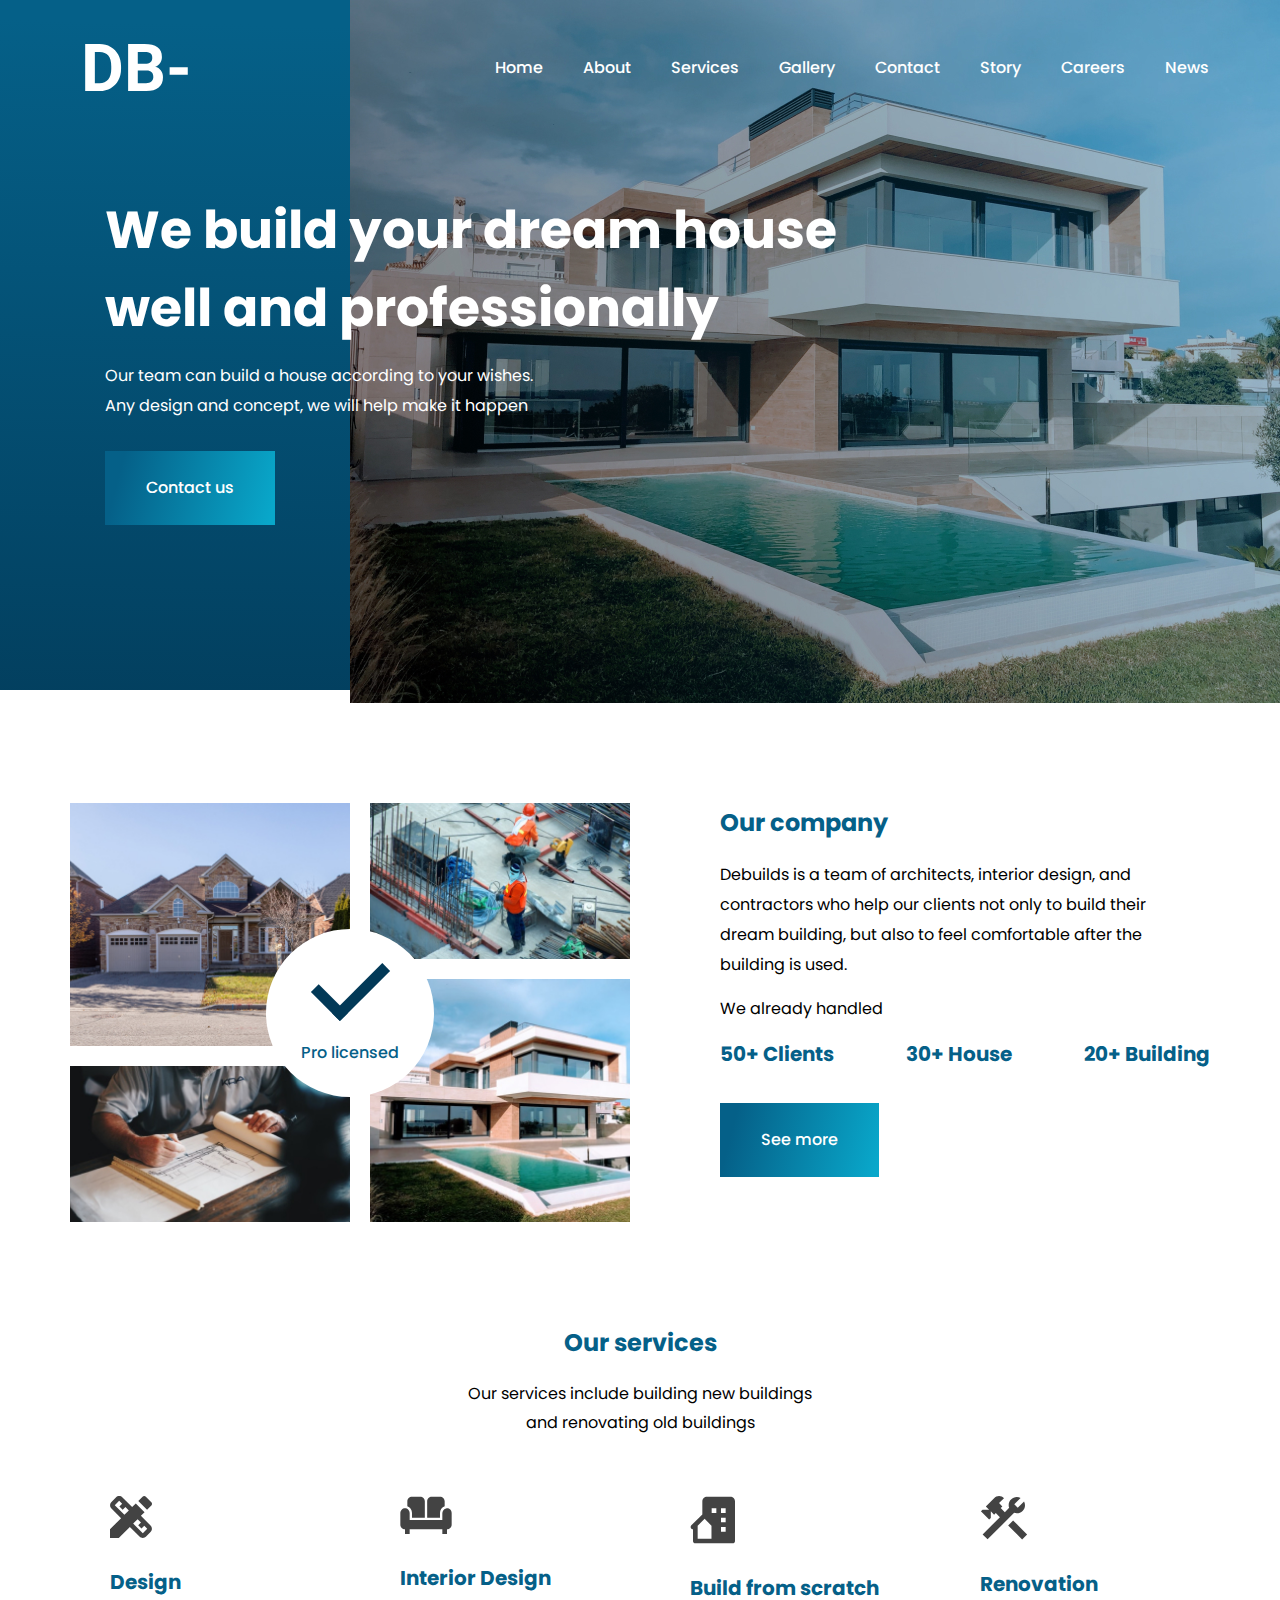
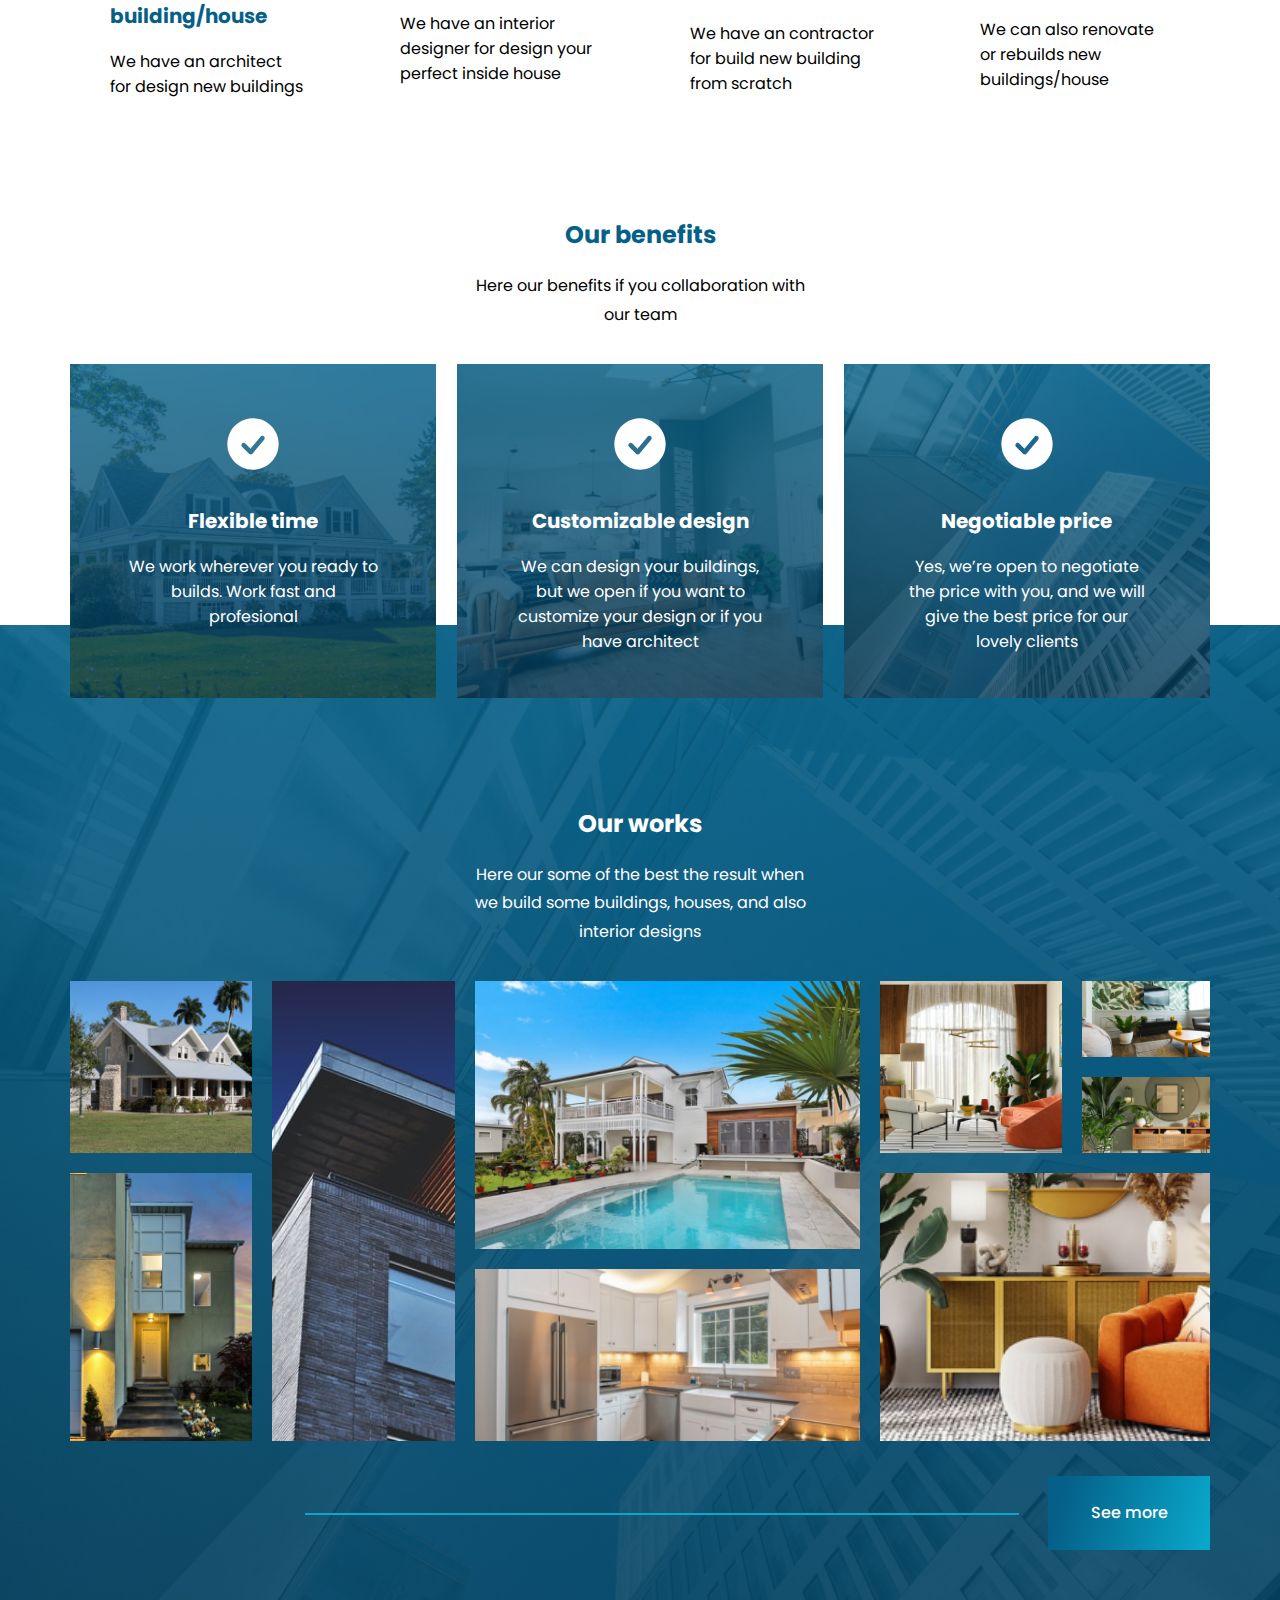
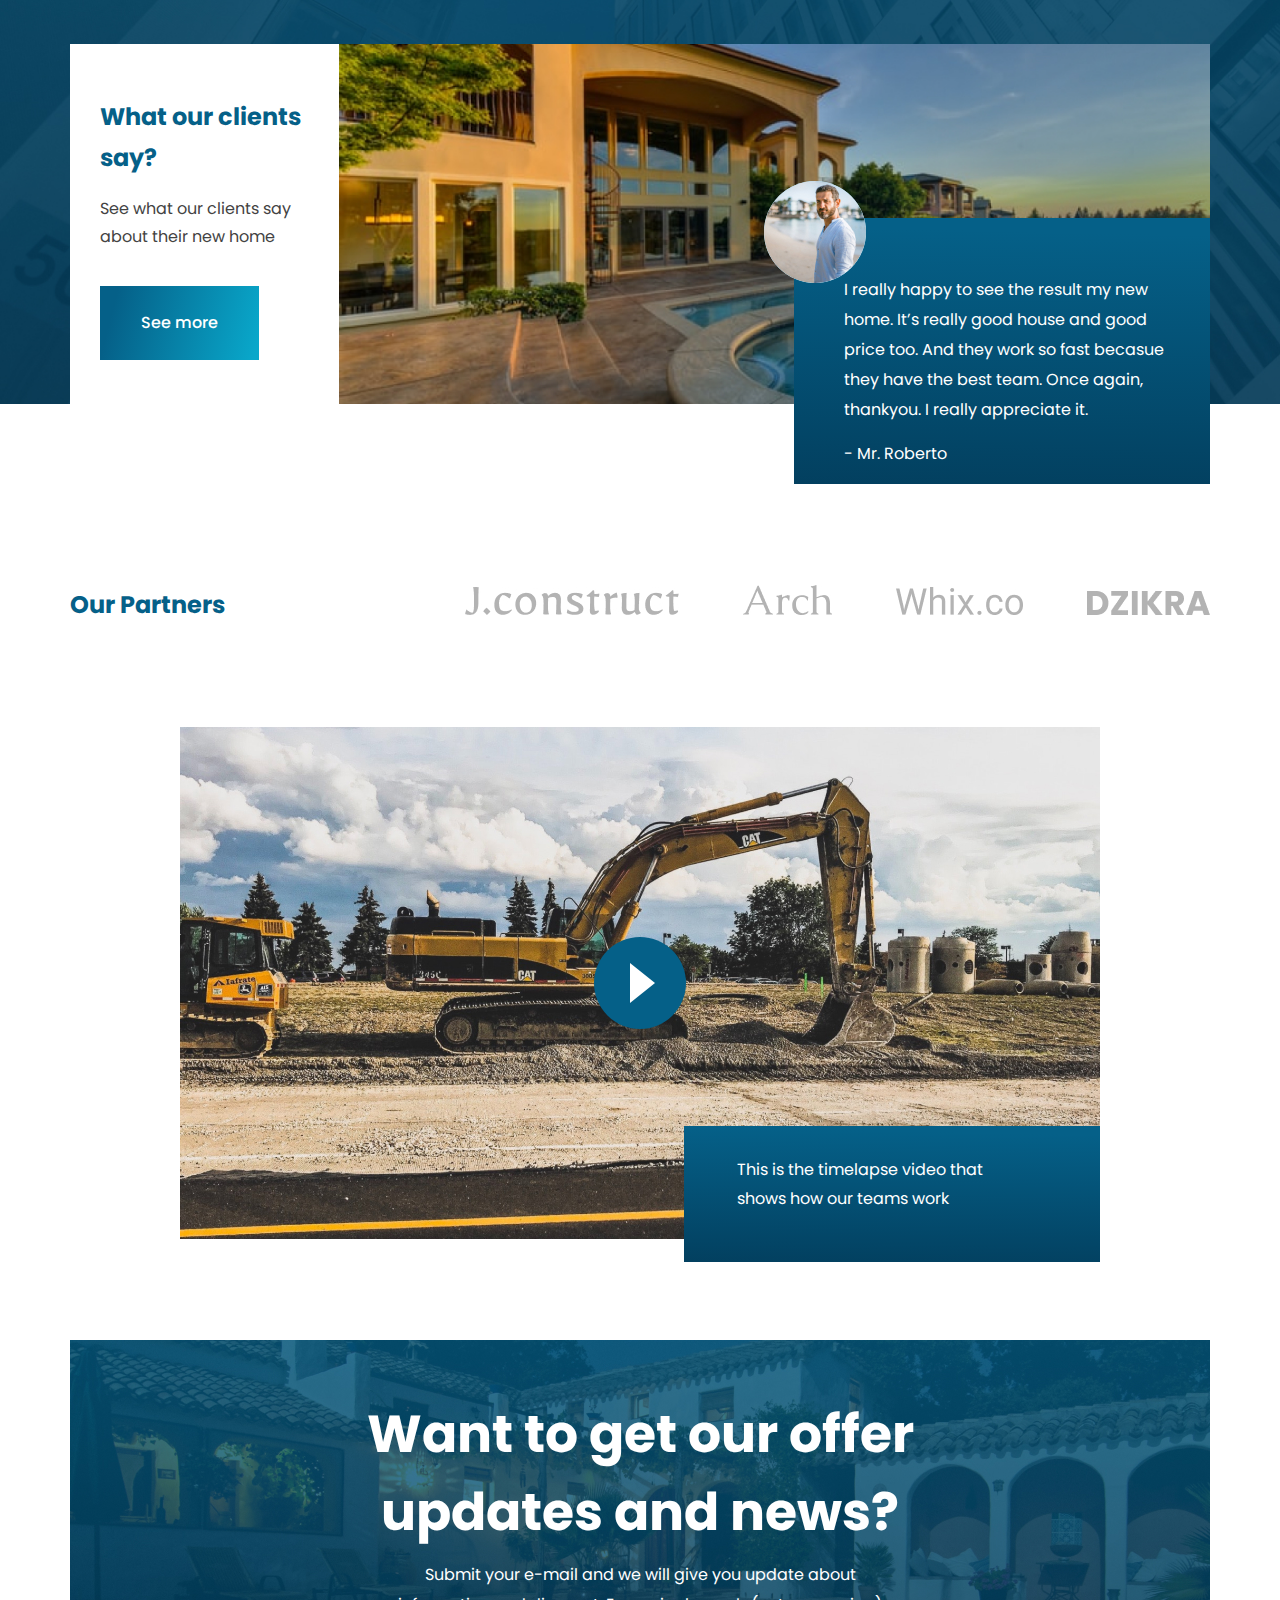
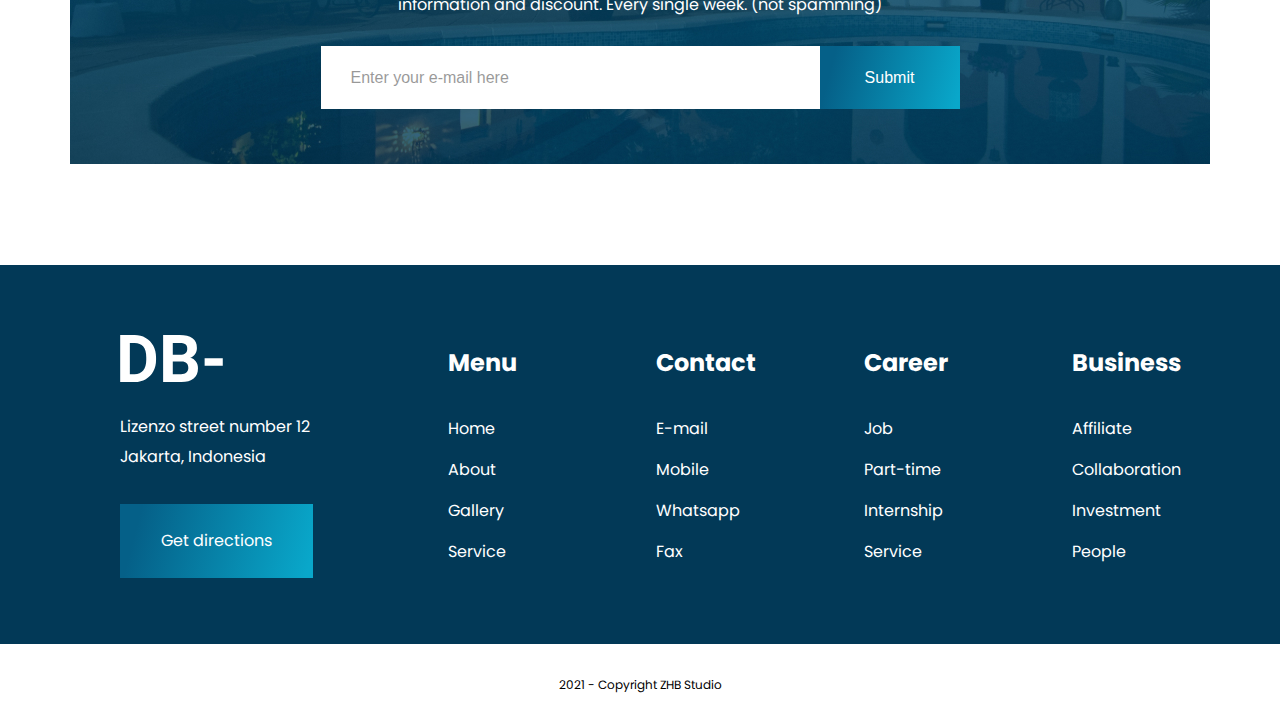
==== index.html @ a94e58f8 "first commit" ====
<!DOCTYPE html>
<html lang="en">
<head>
    <meta charset="UTF-8">
    <meta http-equiv="X-UA-Compatible" content="IE=edge">
    <meta name="viewport" content="width=device-width, initial-scale=1.0">
    <title>DB-</title>
    <link rel="stylesheet" href="css/style.css">
    <link rel="stylesheet" href="css/fonts.css">
    <link rel="stylesheet" href="css/jquery.fancybox.css">

    <script src="js/jquery-3.4.1.min.js"></script>
    <script src="js/jquery.fancybox.min.js"></script>
    <script src="js/script.js"></script>
</head>
<body>
<div class="wrapper">
    <!-- Шапка -->
        <header>
            <a href="index.html"><img src="img/logo.svg" alt="DB-"></a>

            <div class="menu_burger"><b></b></div>

            <ul class="menu">
                <li><a href="index.html">Home</a></li>
                <li><a href="about.html">About</a></li>
                <li><a href="services.html">Services</a></li>
                <li><a href="gallery.html">Gallery</a></li>
                <li><a href="contact.html">Contact</a></li>
                <li><a href="story.html">Story</a></li>
                <li><a href="careers.html">Careers</a></li>
                <li><a href="news.html">News</a></li>
            </ul>
        </header>
    <!-- End Шапка -->

    <!-- Главный экран -->
    <div class="main_scrin">
        <div class="page_width">
            <div class="text">
                <h1>We build your dream house well and professionally</h1>
            <p>Our team can build a house according to your wishes. Any design and concept, we will help make it happen</p>
            <a href="contact.html" class="button">Contact us</a>
            </div>
        </div>
    </div>
        
    <img class="main_scrin_bg" src="img/main_scrin_bg.jpg" alt="none">
    <!-- End Главный экран -->


    <!-- Наша компания -->
    <div class="page_width padding">
        <div class="our_company">
            <div class="img_and_circle">
                <div class="image">
                    <div class="item">
                        <img src="img/our_company_1.jpg" alt="none">
                    </div>
                    <div class="item">
                        <img src="img/our_company_2.jpg" alt="none">
                    </div>
                    <div class="item">
                        <img src="img/our_company_3.jpg" alt="none">
                    </div>
                    <div class="item">
                        <img src="img/our_company_4.jpg" alt="none">
                    </div>
                </div>
                <div class="circle">
                    <span>Pro licensed</span>
                </div>
            </div>

            <div class="text">
                <h2>Our company</h2>
                <p>Debuilds is a team of architects, interior design, and contractors who help our clients not only to build their dream building, but also to feel comfortable after the building is used.</p>
                

                <span>We already handled</span>
                <div class="achievements">
                    <span class="h3">50+ Clients</span>
                    <span class="h3">30+ House</span>
                    <span class="h3">20+ Building</span>
                </div>
                <a href="contact.html" class="button">See more</a>
            </div>
        </div>
    </div>
    <!--End  Наша компания -->

    <!-- Наши сервисы -->
    <div class="page_width padding">
        <div class="our_services">
            <h2>Our services</h2>
            <span class="under_h2">Our services include building new buildings and renovating old buildings</span>

            <div class="services_block">
                <div class="item">
                    <svg width="43" height="42" viewBox="0 0 43 42" fill="none" xmlns="http://www.w3.org/2000/svg">
                        <path d="M30.8933 19.8566L34.5567 16.1933L25.8067 7.44331L22.1433 11.1066L12.4833 1.46998C10.6633 -0.350023 7.7 -0.350023 5.88 1.46998L1.44667 5.90331C-0.373334 7.72331 -0.373334 10.6866 1.44667 12.5066L11.0833 22.1433L0 33.25V42H8.75L19.8567 30.8933L29.4933 40.53C31.71 42.7466 34.6967 41.93 36.0967 40.53L40.53 36.0966C42.35 34.2766 42.35 31.3133 40.53 29.4933L30.8933 19.8566ZM14.42 18.83L4.76 9.19331L9.17 4.75998L12.1333 7.72331L9.38 10.5L12.67 13.79L15.4467 11.0133L18.83 14.3966L14.42 18.83ZM32.8067 37.24L23.17 27.6033L27.6033 23.17L30.9867 26.5533L28.21 29.33L31.5 32.62L34.2767 29.8433L37.24 32.8066L32.8067 37.24ZM41.3233 9.42664C41.5396 9.21078 41.7113 8.95437 41.8283 8.6721C41.9454 8.38983 42.0057 8.08724 42.0057 7.78164C42.0057 7.47605 41.9454 7.17346 41.8283 6.89119C41.7113 6.60891 41.5396 6.35251 41.3233 6.13664L35.8633 0.676643C34.7667 -0.420024 33.25 -2.38516e-05 32.5733 0.676643L28.3033 4.94664L37.0533 13.6966L41.3233 9.42664Z" fill="#434343"/>
                    </svg>
                    <h3>Design building/house</h3>
                    <span>We have an architect for design new buildings</span>
                </div>
                <div class="item">
                    <svg width="52" height="38" viewBox="0 0 52 38" fill="none" xmlns="http://www.w3.org/2000/svg">
                        <path d="M27.1667 5.33335C27.1667 2.74335 29.2434 0.666687 31.8334 0.666687H40C42.5667 0.666687 44.6667 2.76669 44.6667 5.33335V10.3734C41.96 11.33 40 13.8967 40 16.93V21.6667H27.1667V5.33335ZM12 16.9067V21.6667H24.8334V5.33335C24.8334 2.74335 22.7567 0.666687 20.1667 0.666687H12C9.43337 0.666687 7.33337 2.76669 7.33337 5.33335V10.35C10.04 11.3067 12 13.8967 12 16.9067ZM46.2067 12.4034C43.92 12.7767 42.3334 14.9467 42.3334 17.28V24H9.66671V17C9.66671 15.7623 9.17504 14.5754 8.29987 13.7002C7.4247 12.825 6.23772 12.3334 5.00004 12.3334C3.76236 12.3334 2.57538 12.825 1.70021 13.7002C0.825039 14.5754 0.333374 15.7623 0.333374 17V28.6667C0.333374 31.2334 2.43337 33.3334 5.00004 33.3334V38H9.66671V33.3334H42.3334V38H47V33.3334C49.5667 33.3334 51.6667 31.2334 51.6667 28.6667V17C51.6667 14.1767 49.1234 11.9134 46.2067 12.4034Z" fill="#434343"/>
                    </svg>
                    <h3>Interior Design</h3>
                    <span>We have an interior designer for design your perfect inside house</span>
                </div>
                <div class="item">
                    <svg width="45" height="48" viewBox="0 0 45 48" fill="none" xmlns="http://www.w3.org/2000/svg">
                        <path d="M40.3123 0.666687H17.0233C14.431 0.666687 12.3333 2.76435 12.3333 5.35669V18.5097L1.36199 29.341C1.03326 29.6661 0.808525 30.0816 0.716312 30.5347C0.6241 30.9877 0.668565 31.458 0.844064 31.8857C1.01956 32.3135 1.31818 32.6794 1.70203 32.9372C2.08587 33.1949 2.53764 33.3328 2.99999 33.3334V45C2.99999 45.6189 3.24582 46.2124 3.68341 46.6499C4.12099 47.0875 4.71448 47.3334 5.33332 47.3334H42.6667C43.2855 47.3334 43.879 47.0875 44.3166 46.6499C44.7542 46.2124 45 45.6189 45 45V5.35435C45 2.76435 42.9046 0.666687 40.3123 0.666687ZM21.4847 31.259V42.6667H7.66665V29.6747L14.6363 22.7937L21.4847 29.8007V31.259ZM26.3333 17H21.6667V12.3334H26.3333V17ZM35.6666 35.6667H31V31H35.6666V35.6667ZM35.6666 26.3334H31V21.6667H35.6666V26.3334ZM35.6666 17H31V12.3334H35.6666V17Z" fill="#434343"/>
                    </svg>
                    <h3>Build from scratch</h3>
                    <span>We have an contractor for build new building from scratch</span>
                </div>
                <div class="item">
                    <svg width="48" height="44" viewBox="0 0 48 44" fill="none" xmlns="http://www.w3.org/2000/svg">
                        <path d="M28.1604 29.4013L33.1094 24.4523L47.1 38.443L42.151 43.392L28.1604 29.4013ZM36.8334 17.3333C41.3367 17.3333 45 13.67 45 9.16664C45 7.8133 44.6267 6.5533 44.0434 5.4333L37.7434 11.7333L34.2667 8.25664L40.5667 1.95664C39.4467 1.3733 38.1867 0.999971 36.8334 0.999971C32.33 0.999971 28.6667 4.6633 28.6667 9.16664C28.6667 10.1233 28.8534 11.0333 29.1567 11.8733L24.84 16.19L20.6867 12.0366L22.3434 10.38L19.0534 7.08997L24 2.1433C22.6875 0.832433 20.9084 0.0961304 19.0534 0.0961304C17.1984 0.0961304 15.4192 0.832433 14.1067 2.1433L5.84669 10.4033L9.13669 13.6933H2.55669L0.900024 15.35L9.16002 23.61L10.8167 21.9533V15.35L14.1067 18.64L15.7634 16.9833L19.9167 21.1366L2.62669 38.4266L7.57336 43.3733L34.1267 16.8433C34.9667 17.1466 35.8767 17.3333 36.8334 17.3333Z" fill="#434343"/>
                    </svg>
                    <h3>Renovation</h3>
                    <span>We can also renovate or rebuilds new buildings/house</span>
                </div>
            </div>
        </div>
    </div>
    <!--End Наши сервисы -->

    <!-- Наши преимущества -->
    <div class="page_width padding">
        <div class="our_benefits">
            <h2>Our benefits</h2>
            <span class="under_h2">Here our benefits if you collaboration with our team</span>
            <div class="benefits_block">
                <div class="item">
                    <img src="img/icon_check.svg" alt="check">
                    <h3>Flexible time</h3>
                    <span>We work wherever you ready to builds. Work fast and profesional</span>
                </div>
                <div class="item">
                    <img src="img/icon_check.svg" alt="check">
                    <h3>Customizable design</h3>
                    <span>We can design your buildings, but we open if you want to customize your design or if you have architect</span>
                </div>
                <div class="item">
                    <img src="img/icon_check.svg" alt="check">
                    <h3>Negotiable price</h3>
                    <span>Yes, we’re open to negotiate the price with you, and we will give the best price for our lovely clients</span>
                </div>
            </div>
        </div>
    </div>
    <!--End Наши преимущест -->

    <!-- Наши работы -->
    <div class="our_works padding">
        <div class="page_width">
            <h2>Our works</h2>
            <span class="under_h2">Here our some of the best the result when we build some buildings, houses, and also interior designs</span>
            <div class="gallery">
                <div class="item">
                    <a data-fancybox="photogallery" href="img/works_1.jpg"><img src="img/works_1.jpg" alt="none"></a>
                </div>
                <div class="item">
                    <a data-fancybox="photogallery" href="img/works_2.jpg"><img src="img/works_2.jpg" alt="none"></a>
                </div>
                <div class="item">
                    <a data-fancybox="photogallery" href="img/works_3.jpg"><img src="img/works_3.jpg" alt="none"></a>
                </div>
                <div class="item">
                    <a data-fancybox="photogallery" href="img/works_4.jpg"><img src="img/works_4.jpg" alt="none"></a>
                </div>
                <div class="item">
                    <a data-fancybox="photogallery" href="img/works_5.jpg"><img src="img/works_5.jpg" alt="none"></a>
                </div>
                <div class="item">
                    <a data-fancybox="photogallery" href="img/works_6.jpg"><img src="img/works_6.jpg" alt="none"></a>
                </div>
                <div class="item">
                    <a data-fancybox="photogallery" href="img/works_7.jpg"><img src="img/works_7.jpg" alt="none"></a>
                </div>
                <div class="item">
                    <a data-fancybox="photogallery" href="img/works_8.jpg"><img src="img/works_8.jpg" alt="none"></a>
                </div>
                <div class="item">
                    <a data-fancybox="photogallery" href="img/works_9.jpg"><img src="img/works_9.jpg" alt="none"></a>
                </div>
            </div>
            <a href="gallery.html" class="button right">See more</a>

            <!-- комментарий -->
            <div class="comment_block">
                <div class="text_img">
                    <div class="text_block">
                        <h2>What our clients say?</h2>
                        <span class="under_h2">See what our clients say about their new home</span>
                        <a href="gallery.html" class="button">See more</a>
                    </div>
                    <div class="image_block">
                        <img src="img/coment.jpg" alt="none">
                    </div>
                </div>
                <div class="comment">
                    <div class="image">
                        <img src="img/comment_persen.jpg" alt="none">
                    </div>
                    <div class="text">
                        <p>I really happy to see the result my new home. It’s really good house and good price too. And they work so fast becasue they have the best team. Once again, thankyou. I really appreciate it.</p>
                        <span>- Mr. Roberto</span>
                    </div>
                </div>
            </div>
            <!--End комментарий -->
        </div>
    </div>
    <!--End Наши работы -->

    <!-- Наши партнёры -->
    <div class="page_width padding">
        <div class="our_partners">
            <h2>Our Partners</h2>
            <div class="partners_block">
                <img class="item" src="img/partner_logo_1.jpg">
                <img class="item" src="img/partner_logo_2.jpg">
                <img class="item" src="img/partner_logo_3.jpg">
                <img class="item" src="img/partner_logo_4.jpg">
            </div>
        </div>
    </div>
    <!--End Наши партнёры -->

    <!-- Видео -->
    <div class="page_width padding">
        <div class="video">
            <img src="img/vidio_1.jpg" alt="video">
            <a href="https://www.youtube.com/watch?v=Jn09UdSb3aA" data-fancybox="vidio"><b></b></a>
            <div class="video_text">
                <p>This is the timelapse video that shows how our teams work</p>
            </div>
        </div>
    </div>
    <!--End Видео -->

    <!-- рассылка -->
    <div class="page_width padding">
        <div class="mailing">
            <span class="h1">Want to get our offer updates and news?</span>
            <p>Submit your e-mail and we will give you update about information and discount. Every single week. (not spamming)</p>
            
            <div class="email">
                <input type="email" placeholder="Enter your e-mail here">
                <input type="button" value="Submit">
            </div>
        </div>
    </div>
    <!--End рассылка -->

    <!-- Подвал -->
    <footer class="padding">
        <div class="page_width">
            <div class="footer_block">
                <div class="item">
                    <img src="img/logo.svg" alt="DB-">
                    <p>Lizenzo street number 12 Jakarta, Indonesia</p>
                    <a href="#" class="button">Get directions</a>
                </div>
                <div class="item footer_item">
                    <span class="h2">Menu</span>
                    <ul>
                        <li><a href="index.html">Home</a></li>
                        <li><a href="about.html">About</a></li>
                        <li><a href="gallery.html">Gallery</a></li>
                        <li><a href="services.html">Service</a></li>
                    </ul>
                </div>
                <div class="item footer_item">
                    <span class="h2">Contact</span>
                    <ul>
                        <li><a href="maleto:some_email@.come">E-mail</a></li>
                        <li><a href="tel:333444455555">Mobile</a></li>
                        <li><a href="https://wa.me/79200000000">Whatsapp</a></li>
                        <li><a href="#">Fax</a></li>
                    </ul>
                </div>
                <div class="item">
                    <span class="h2">Career</span>
                    <ul>
                        <li><a href="#">Job</a></li>
                        <li><a href="#">Part-time</a></li>
                        <li><a href="#">Internship</a></li>
                        <li><a href="#">Service</a></li>
                    </ul>
                </div>
                <div class="item">
                    <span class="h2">Business</span>
                    <ul>
                        <li><a href="#">Affiliate</a></li>
                        <li><a href="#">Collaboration</a></li>
                        <li><a href="#">Investment</a></li>
                        <li><a href="#">People</a></li>
                    </ul>
                </div>
            </div>
        </div>
        <div class="copyrit">
            <div class="page_width">
                <span>2021 - Copyright ZHB Studio</span>
            </div>
        </div>
    </footer>
    <!--End Подвал -->
</div>
</body>
</html>
---- css/style.css ----
body {
  font-family: "Poppins", sans-serif;
  -webkit-box-sizing: border-box;
          box-sizing: border-box;
}

.wrapper {
  position: relative;
  width: 100%;
  overflow: hidden;
  min-height: 100%;
  min-width: 320px;
}

.page_width {
  padding: 0px 70px;
  margin: 0 auto;
  max-width: 1440px;
  position: relative;
}

@media screen and (max-width: 1024px) {
  .page_width {
    padding: 0 30px;
  }
}
@media screen and (max-width: 425px) {
  .page_width {
    padding: 0 20px;
  }
}
.padding {
  margin-top: 101px;
}

@media screen and (max-width: 570px) {
  .padding {
    margin-top: 60px;
  }
}
h1, .h1, h2, .h2, h3, .h3, h4, .h4 {
  font-weight: 700;
}

h1, .h1 {
  line-height: 78px;
  font-size: 52px;
  color: #FFF;
}

h1 {
  text-align: left;
}

.h1 {
  text-align: center;
}

@media screen and (max-width: 900px) {
  h1, .h1 {
    font-size: 43px;
    line-height: 69px;
  }
}
@media screen and (max-width: 525px) {
  h1, .h1 {
    font-size: 36px;
    line-height: 62px;
  }
}
h2, .h2 {
  line-height: 40.8px;
  font-size: 24px;
  color: #056088;
  margin-bottom: 16px;
  text-align: center;
  display: block;
}

.under_h2 {
  display: block;
  margin: 16px auto 34px auto;
  text-align: center;
  line-height: 28.8px;
  width: 348px;
}

@media screen and (max-width: 840px) {
  h2, .h2, .under_h2 {
    width: 100%;
    margin-left: auto;
    margin-right: auto;
  }
}
h3, .h3 {
  font-size: 20px;
  line-height: 34px;
  color: #056088;
}

p {
  line-height: 30px;
  font-size: 16px;
  font-weight: 400;
  margin: 16px 0;
}

a {
  font-size: 16px;
  line-height: 24px;
  font-weight: 500;
  text-decoration: none;
}

.button {
  display: inline-block;
  padding: 25px 41px;
  font-size: 16px;
  color: #FFF;
  text-align: center;
  margin: 16px 0;
  background: linear-gradient(104.58deg, #056088 10.57%, #09A7CA 96.62%);
  -webkit-transition: all 0.3s ease 0s;
  transition: all 0.3s ease 0s;
}
.button:hover {
  background-color: #056088;
}

@media screen and (max-width: 1208px) {
  .button {
    padding: 25px 30px;
  }
}
@media screen and (max-width: 918px) {
  .button {
    font-size: 13px;
  }
}
input {
  background: #FFF;
  border: none;
  -webkit-box-sizing: border-box;
          box-sizing: border-box;
  padding: 18px 30px;
  font-size: 16px;
  line-height: 27px;
}
input::-webkit-input-placeholder {
  font-size: 16px;
  line-height: 27px;
  color: #000;
  opacity: 40%;
}
input::-moz-placeholder {
  font-size: 16px;
  line-height: 27px;
  color: #000;
  opacity: 40%;
}
input:-ms-input-placeholder {
  font-size: 16px;
  line-height: 27px;
  color: #000;
  opacity: 40%;
}
input::-ms-input-placeholder {
  font-size: 16px;
  line-height: 27px;
  color: #000;
  opacity: 40%;
}
input::placeholder {
  font-size: 16px;
  line-height: 27px;
  color: #000;
  opacity: 40%;
}

input[type=button] {
  background: linear-gradient(104.58deg, #056088 10.57%, #09A7CA 96.62%);
  color: #FFF;
  cursor: pointer;
}

html, body {
  margin: 0;
  padding: 0;
  min-height: 100%;
  width: 100%;
  height: 100%;
  position: relative;
  background: #ffffff;
}

a {
  outline: none;
  cursor: pointer;
  -webkit-tap-highlight-color: rgba(255, 255, 255, 0);
  -webkit-tap-highlight-color: transparent;
}

a img {
  border: none;
  cursor: pointer;
}

img {
  vertical-align: bottom;
}

h1, h2, h3, h4, h5, h6 {
  margin: 0;
  font-weight: bold;
}

strong, b {
  font-weight: bold;
}

table {
  border: 0;
  border-collapse: collapse;
  border-spacing: 0;
}

ul, ol {
  margin: 0;
  padding: 0;
}

ul li {
  margin: 0;
  padding: 0;
  list-style-type: none;
}

hr {
  border: 0;
}

*:focus, *:active {
  outline: none;
  -webkit-tap-highlight-color: rgba(255, 255, 255, 0);
  -webkit-tap-highlight-color: transparent;
}

header {
  position: absolute;
  z-index: 2;
  top: 0;
  width: 100%;
  background-color: transparent;
  padding: 44px 71px 0 85px;
  display: -webkit-box;
  display: -ms-flexbox;
  display: flex;
  -webkit-box-pack: justify;
      -ms-flex-pack: justify;
          justify-content: space-between;
  -webkit-box-align: center;
      -ms-flex-align: center;
          align-items: center;
  -webkit-box-sizing: border-box;
          box-sizing: border-box;
}
header .menu_burger {
  position: relative;
  display: none;
  margin-top: -20px;
  width: 25px;
  height: 2px;
  background-color: #FFF;
  cursor: pointer;
  -webkit-transition: all 0.3s ease 0s;
  transition: all 0.3s ease 0s;
}
header .menu_burger::before {
  content: "";
  width: 25px;
  height: 2px;
  background-color: white;
  position: absolute;
  top: 9px;
  -webkit-transition: all 0.3s ease 0s;
  transition: all 0.3s ease 0s;
}
header .menu_burger::after {
  content: "";
  width: 25px;
  height: 2px;
  background-color: white;
  position: absolute;
  top: 18px;
  -webkit-transition: all 0.3s ease 0s;
  transition: all 0.3s ease 0s;
}
header .menu {
  color: #FFF;
  margin: 0 -18px;
}
header .menu li {
  display: inline-block;
  margin: 0 18px;
}
header .menu li a {
  color: #FFF;
  border-bottom: 1px solid transparent;
  -webkit-transition: all 0.3s ease 0s;
  transition: all 0.3s ease 0s;
}
header .menu li a:hover {
  border-bottom: 1px solid #FFF;
}
header .menu_burger_active {
  margin-top: 0px;
  -webkit-transform: rotate(45deg);
          transform: rotate(45deg);
}
header .menu_burger_active::before {
  opacity: 0%;
}
header .menu_burger_active:after {
  top: 0;
  -webkit-transform: rotate(-90deg);
          transform: rotate(-90deg);
}

@media screen and (max-width: 1064px) {
  header .menu {
    position: absolute;
    right: 18px;
    top: 100px;
    background-color: #FFF;
    padding: 20px 50px;
    -webkit-transform: translateX(100%);
            transform: translateX(100%);
    -webkit-transition: all 0.3s ease 0s;
    transition: all 0.3s ease 0s;
  }
  header .menu li {
    display: block;
    margin: 10px 0;
  }
  header .menu li a {
    color: #434343;
  }
  header .menu_active {
    -webkit-transform: translateX(0%);
            transform: translateX(0%);
    -webkit-transition: all 0.3s ease 0s;
    transition: all 0.3s ease 0s;
  }
  header .menu_burger {
    display: block;
  }
}
@media screen and (max-width: 1024px) {
  header {
    padding: 44px 30px 0 30px;
  }
}
@media screen and (max-width: 425px) {
  header {
    padding: 44px 20px 0 20px;
  }
}
.main_scrin {
  -webkit-box-sizing: border-box;
          box-sizing: border-box;
  height: 690px;
  background: linear-gradient(1.17deg, #023957 -19.65%, #056088 93.67%);
  padding-top: 191px;
  padding-bottom: 171px;
  padding-left: 35px;
}
.main_scrin .text {
  position: relative;
  z-index: 1;
  width: 740px;
  color: #FFF;
}
.main_scrin .text p {
  width: 445px;
  margin: 14px 0 14px 0;
}

.main_scrin_bg {
  position: absolute;
  right: 0;
  top: 0;
  z-index: 0;
}

.scrin {
  padding-top: 191px;
  padding-bottom: 105px;
  background-color: aqua;
  background-image: url(../img/scrin_bg.jpg);
  background-position: top;
  background-size: cover;
}
.scrin .h1 {
  display: block;
  margin: 0 auto;
  width: 720px;
}

@media screen and (max-width: 1270px) {
  .main_scrin_bg {
    right: -10%;
  }
}
@media screen and (max-width: 1120px) {
  .main_scrin_bg {
    right: -20%;
  }
}
@media screen and (max-width: 970px) {
  .main_scrin_bg {
    right: -30%;
  }
}
@media screen and (max-width: 900px) {
  .scrin h1,
.scrin .h1,
.main_scrin h1,
.main_scrin .h1 {
    width: 100%;
  }

  .main_scrin .text {
    width: 100%;
  }
  .main_scrin .text p {
    width: 80%;
  }
}
@media screen and (max-width: 890px) {
  .main_scrin_bg {
    right: -40%;
  }
}
@media screen and (max-width: 820px) {
  .main_scrin_bg {
    right: -50%;
  }
}
@media screen and (max-width: 770px) {
  .main_scrin_bg {
    right: -60%;
  }
}
@media screen and (max-width: 720px) {
  .main_scrin_bg {
    right: -70%;
  }
}
@media screen and (max-width: 702px) {
  .main_scrin {
    padding-bottom: 171px;
    padding-left: 0px;
  }
}
@media screen and (max-width: 650px) {
  .main_scrin_bg {
    right: -80%;
  }
}
@media screen and (max-width: 618px) {
  .main_scrin_bg {
    right: -90%;
  }
}
@media screen and (max-width: 580px) {
  .main_scrin_bg {
    right: -100%;
  }
}
@media screen and (max-width: 550px) {
  .main_scrin_bg {
    right: -110%;
  }
}
@media screen and (max-width: 525px) {
  .main_scrin_bg {
    display: none;
  }

  .main_scrin {
    padding-bottom: 50px;
    height: auto;
    background-image: url(../img/main_scrin_bg.jpg);
    background-position: top;
    background-repeat: no-repeat;
    background-size: cover;
  }
}
.our_company {
  padding-top: 12px;
  display: -webkit-box;
  display: -ms-flexbox;
  display: flex;
  -webkit-box-pack: justify;
      -ms-flex-pack: justify;
          justify-content: space-between;
}
.our_company h2 {
  text-align: left;
}
.our_company .img_and_circle {
  width: calc(50% - 10px);
  position: relative;
}
.our_company .img_and_circle .image {
  display: -ms-grid;
  display: grid;
  -ms-grid-columns: 50% 20px 50%;
  grid-template-columns: 50% 50%;
  grid-gap: 20px;
  overflow: hidden;
  width: 100%;
  height: 419px;
}
.our_company .img_and_circle .image .item {
  position: relative;
  overflow: hidden;
}
.our_company .img_and_circle .image .item:nth-child(1) {
  -ms-grid-column: 1;
      grid-column-start: 1;
  -ms-grid-row: 1;
      grid-row-start: 1;
  -ms-grid-row-span: 2;
  grid-row-end: 3;
}
.our_company .img_and_circle .image .item:nth-child(2) {
  -ms-grid-column: 2;
      grid-column-start: 2;
  -ms-grid-row: 1;
      grid-row-start: 1;
  -ms-grid-row-span: 1;
  grid-row-end: 2;
}
.our_company .img_and_circle .image .item:nth-child(3) {
  -ms-grid-column: 1;
      grid-column-start: 1;
  -ms-grid-row: 3;
      grid-row-start: 3;
  -ms-grid-row-span: 1;
  grid-row-end: 4;
}
.our_company .img_and_circle .image .item:nth-child(4) {
  -ms-grid-column: 2;
      grid-column-start: 2;
  -ms-grid-column-span: 0;
  grid-column-end: 2;
  -ms-grid-row: 2;
      grid-row-start: 2;
  -ms-grid-row-span: 2;
  grid-row-end: 4;
}
.our_company .img_and_circle .image .item img {
  -o-object-fit: cover;
     object-fit: cover;
  width: 100%;
  height: 100%;
}
.our_company .img_and_circle .circle {
  position: absolute;
  top: 50%;
  left: 50%;
  -webkit-transform: translate(-50%, -50%);
          transform: translate(-50%, -50%);
  width: 168px;
  height: 168px;
  border-radius: 50%;
  color: #056088;
  background-color: #FFF;
  text-align: center;
}
.our_company .img_and_circle .circle span {
  position: relative;
  display: block;
  font-size: 16px;
  font-weight: 500;
  line-height: 27px;
}
.our_company .img_and_circle .circle span::before {
  content: "";
  width: 60px;
  height: 30px;
  border-bottom: 11px solid #023957;
  border-left: 11px solid #023957;
  display: block;
  margin: 32px auto 37px auto;
  -webkit-transform: rotate(-45deg);
          transform: rotate(-45deg);
}
.our_company .text {
  width: calc(50% - 120px);
}
.our_company .text p {
  width: 90%;
}
.our_company .text .achievements {
  margin: 16px 0;
  display: -webkit-box;
  display: -ms-flexbox;
  display: flex;
  -webkit-box-pack: justify;
      -ms-flex-pack: justify;
          justify-content: space-between;
}

@media screen and (max-width: 1324px) {
  .our_company .text {
    width: calc(50% - 80px);
  }
}
@media screen and (max-width: 1100px) {
  .our_company .text {
    width: calc(50% - 50px);
  }
}
@media screen and (max-width: 960px) {
  .our_company .img_and_circle {
    width: calc(50% - 30px);
  }
  .our_company .img_and_circle .image {
    height: 380px;
  }
  .our_company .img_and_circle .circle {
    -webkit-transform: translate(-50%, -60%);
            transform: translate(-50%, -60%);
  }
  .our_company .text {
    width: calc(50% - 0px);
  }
}
@media screen and (max-width: 830px) {
  .our_company {
    -ms-flex-wrap: wrap;
        flex-wrap: wrap;
  }
  .our_company .img_and_circle {
    width: 100%;
  }
  .our_company .img_and_circle .circle {
    -webkit-transform: translate(-50%, -50%);
            transform: translate(-50%, -50%);
  }
  .our_company .text {
    margin-top: 20px;
    width: 100%;
  }
}
@media screen and (max-width: 440px) {
  .our_company .img_and_circle .image {
    height: 380px;
  }
  .our_company .img_and_circle .circle {
    width: 135px;
    height: 135px;
  }
  .our_company .img_and_circle .circle span::before {
    width: 30px;
    height: 15px;
    border-bottom: 8px solid #023957;
    border-left: 8px solid #023957;
    margin: 32px auto 20px auto;
    -webkit-transform: rotate(-45deg);
            transform: rotate(-45deg);
  }
  .our_company .text span {
    text-align: center;
    width: 100px;
  }
}
.services_block {
  display: -webkit-box;
  display: -ms-flexbox;
  display: flex;
  -webkit-box-pack: justify;
      -ms-flex-pack: justify;
          justify-content: space-between;
}
.services_block .item {
  position: relative;
  -webkit-box-sizing: border-box;
          box-sizing: border-box;
  width: calc(25% - 15px);
  padding: 25px 37px 15px 40px;
  background-color: #FFF;
  overflow: hidden;
  -webkit-transition: all 0.3s ease 0s;
  transition: all 0.3s ease 0s;
}
.services_block .item svg {
  position: relative;
  z-index: 1;
}
.services_block .item span {
  position: relative;
  z-index: 1;
}
.services_block .item h3 {
  position: relative;
  margin: 20px 0 16px 0;
  -webkit-transition: all 0.3s ease 0s;
  transition: all 0.3s ease 0s;
  z-index: 1;
}
.services_block .item::before {
  content: "";
  width: 100%;
  height: 100%;
  position: absolute;
  left: 0;
  top: 0;
  background-image: url(../img/services_bg.jpg);
  background-size: cover;
  z-index: 0;
  opacity: 0%;
  -webkit-transition: all 0.3s ease 0s;
  transition: all 0.3s ease 0s;
}
.services_block .item:hover {
  color: #FFF;
}
.services_block .item:hover h3 {
  color: #FFF;
}
.services_block .item:hover svg path {
  fill: #FFF;
}
.services_block .item:hover::before {
  opacity: 100%;
}

@media screen and (max-width: 1100px) {
  .services_block .item {
    width: calc(25% - 10px);
    padding: 25px 16px 15px 20px;
  }
}
@media screen and (max-width: 980px) {
  .services_block {
    -ms-flex-wrap: wrap;
        flex-wrap: wrap;
    margin: -10px 0;
  }
  .services_block .item {
    margin: 10px 0;
    width: calc(50% - 10px);
  }
}
@media screen and (max-width: 520px) {
  .services_block .item {
    margin: 10px 0;
    width: 100%;
  }
}
.benefits_block {
  display: -webkit-box;
  display: -ms-flexbox;
  display: flex;
  -webkit-box-pack: justify;
      -ms-flex-pack: justify;
          justify-content: space-between;
}
.benefits_block .item {
  -webkit-box-sizing: border-box;
          box-sizing: border-box;
  text-align: center;
  color: #FFF;
  padding: 54px 57px 44px 57px;
  width: calc(33% - 10px);
  background-size: cover;
  background-position: center;
}
.benefits_block .item:first-child {
  background-image: url(../img/benefits_1.jpg);
}
.benefits_block .item:nth-child(2) {
  background-image: url(../img/benefits_2.jpg);
}
.benefits_block .item:nth-child(3) {
  background-image: url(../img/benefits_3.jpg);
}
.benefits_block .item h3 {
  color: #FFF;
  margin: 34px 0 16px 0;
}

@media screen and (max-width: 1230px) {
  .benefits_block .item {
    padding: 44px 20px 34px 20px;
    width: calc(33% - 10px);
  }
}
@media screen and (max-width: 850px) {
  .benefits_block .item {
    padding: 30px 10px 25px 10px;
    width: calc(33% - 5px);
  }
}
@media screen and (max-width: 760px) {
  .benefits_block {
    -ms-flex-wrap: wrap;
        flex-wrap: wrap;
    margin: -10px 0;
  }
  .benefits_block .item {
    margin: 10px 0;
    padding: 30px 40px 25px 40px;
    width: 100%;
  }
}
@media screen and (max-width: 350px) {
  .benefits_block .item {
    padding: 30px 20px 25px 20px;
    width: 100%;
  }
}
.our_works {
  margin-top: -73px;
  padding-top: 179px;
  background-image: url(../img/works_bg.jpg);
  background-size: cover;
  background-position: top;
}
.our_works h2,
.our_works .under_h2 {
  color: #FFF;
}
.our_works .gallery {
  overflow: hidden;
  width: 100%;
  height: 475px;
  display: -ms-grid;
  display: grid;
  -ms-grid-columns: 16% 20px 16% 20px 16% 20px 16% 20px 16% 20px 16%;
  grid-template-columns: 16% 16% 16% 16% 16% 16%;
  -ms-grid-rows: 16% 20px 16% 20px 16% 20px 16% 20px 16% 20px 16%;
  grid-template-rows: 16% 16% 16% 16% 16% 16%;
  grid-gap: 20px;
}
.our_works .gallery > *:nth-child(1) {
  -ms-grid-row: 1;
  -ms-grid-column: 1;
}
.our_works .gallery > *:nth-child(2) {
  -ms-grid-row: 1;
  -ms-grid-column: 3;
}
.our_works .gallery > *:nth-child(3) {
  -ms-grid-row: 1;
  -ms-grid-column: 5;
}
.our_works .gallery > *:nth-child(4) {
  -ms-grid-row: 1;
  -ms-grid-column: 7;
}
.our_works .gallery > *:nth-child(5) {
  -ms-grid-row: 1;
  -ms-grid-column: 9;
}
.our_works .gallery > *:nth-child(6) {
  -ms-grid-row: 1;
  -ms-grid-column: 11;
}
.our_works .gallery > *:nth-child(7) {
  -ms-grid-row: 3;
  -ms-grid-column: 1;
}
.our_works .gallery > *:nth-child(8) {
  -ms-grid-row: 3;
  -ms-grid-column: 3;
}
.our_works .gallery > *:nth-child(9) {
  -ms-grid-row: 3;
  -ms-grid-column: 5;
}
.our_works .gallery > *:nth-child(10) {
  -ms-grid-row: 3;
  -ms-grid-column: 7;
}
.our_works .gallery > *:nth-child(11) {
  -ms-grid-row: 3;
  -ms-grid-column: 9;
}
.our_works .gallery > *:nth-child(12) {
  -ms-grid-row: 3;
  -ms-grid-column: 11;
}
.our_works .gallery > *:nth-child(13) {
  -ms-grid-row: 5;
  -ms-grid-column: 1;
}
.our_works .gallery > *:nth-child(14) {
  -ms-grid-row: 5;
  -ms-grid-column: 3;
}
.our_works .gallery > *:nth-child(15) {
  -ms-grid-row: 5;
  -ms-grid-column: 5;
}
.our_works .gallery > *:nth-child(16) {
  -ms-grid-row: 5;
  -ms-grid-column: 7;
}
.our_works .gallery > *:nth-child(17) {
  -ms-grid-row: 5;
  -ms-grid-column: 9;
}
.our_works .gallery > *:nth-child(18) {
  -ms-grid-row: 5;
  -ms-grid-column: 11;
}
.our_works .gallery > *:nth-child(19) {
  -ms-grid-row: 7;
  -ms-grid-column: 1;
}
.our_works .gallery > *:nth-child(20) {
  -ms-grid-row: 7;
  -ms-grid-column: 3;
}
.our_works .gallery > *:nth-child(21) {
  -ms-grid-row: 7;
  -ms-grid-column: 5;
}
.our_works .gallery > *:nth-child(22) {
  -ms-grid-row: 7;
  -ms-grid-column: 7;
}
.our_works .gallery > *:nth-child(23) {
  -ms-grid-row: 7;
  -ms-grid-column: 9;
}
.our_works .gallery > *:nth-child(24) {
  -ms-grid-row: 7;
  -ms-grid-column: 11;
}
.our_works .gallery > *:nth-child(25) {
  -ms-grid-row: 9;
  -ms-grid-column: 1;
}
.our_works .gallery > *:nth-child(26) {
  -ms-grid-row: 9;
  -ms-grid-column: 3;
}
.our_works .gallery > *:nth-child(27) {
  -ms-grid-row: 9;
  -ms-grid-column: 5;
}
.our_works .gallery > *:nth-child(28) {
  -ms-grid-row: 9;
  -ms-grid-column: 7;
}
.our_works .gallery > *:nth-child(29) {
  -ms-grid-row: 9;
  -ms-grid-column: 9;
}
.our_works .gallery > *:nth-child(30) {
  -ms-grid-row: 9;
  -ms-grid-column: 11;
}
.our_works .gallery > *:nth-child(31) {
  -ms-grid-row: 11;
  -ms-grid-column: 1;
}
.our_works .gallery > *:nth-child(32) {
  -ms-grid-row: 11;
  -ms-grid-column: 3;
}
.our_works .gallery > *:nth-child(33) {
  -ms-grid-row: 11;
  -ms-grid-column: 5;
}
.our_works .gallery > *:nth-child(34) {
  -ms-grid-row: 11;
  -ms-grid-column: 7;
}
.our_works .gallery > *:nth-child(35) {
  -ms-grid-row: 11;
  -ms-grid-column: 9;
}
.our_works .gallery > *:nth-child(36) {
  -ms-grid-row: 11;
  -ms-grid-column: 11;
}
.our_works .gallery .item {
  position: relative;
  overflow: hidden;
  cursor: pointer;
  -webkit-transition: all 0.3s ease 0s;
  transition: all 0.3s ease 0s;
}
.our_works .gallery .item:hover {
  opacity: 50%;
}
.our_works .gallery .item img {
  -o-object-fit: cover;
     object-fit: cover;
  width: 100%;
  height: 100%;
}
.our_works .gallery .item:nth-child(1) {
  -ms-grid-row: 1;
      grid-row-start: 1;
  -ms-grid-row-span: 2;
  grid-row-end: 3;
}
.our_works .gallery .item:nth-child(2) {
  -ms-grid-column: 2;
      grid-column-start: 2;
  -ms-grid-row: 1;
      grid-row-start: 1;
  -ms-grid-row-span: 5;
  grid-row-end: 6;
}
.our_works .gallery .item:nth-child(3) {
  -ms-grid-row: 1;
      grid-row-start: 1;
  -ms-grid-row-span: 3;
  grid-row-end: 4;
  -ms-grid-column: 3;
      grid-column-start: 3;
  -ms-grid-column-span: 2;
  grid-column-end: 5;
}
.our_works .gallery .item:nth-child(4) {
  -ms-grid-column: 5;
      grid-column-start: 5;
  -ms-grid-column-span: 1;
  grid-column-end: 6;
  -ms-grid-row: 1;
      grid-row-start: 1;
  -ms-grid-row-span: 2;
  grid-row-end: 3;
}
.our_works .gallery .item:nth-child(5) {
  -ms-grid-column: 6;
      grid-column-start: 6;
  -ms-grid-column-span: 1;
  grid-column-end: 7;
  -ms-grid-row: 1;
      grid-row-start: 1;
  -ms-grid-row-span: 1;
  grid-row-end: 2;
}
.our_works .gallery .item:nth-child(6) {
  -ms-grid-column: 6;
      grid-column-start: 6;
  -ms-grid-column-span: 1;
  grid-column-end: 7;
  -ms-grid-row: 2;
      grid-row-start: 2;
  -ms-grid-row-span: 1;
  grid-row-end: 3;
}
.our_works .gallery .item:nth-child(7) {
  -ms-grid-row: 3;
      grid-row-start: 3;
  -ms-grid-row-span: 3;
  grid-row-end: 6;
}
.our_works .gallery .item:nth-child(8) {
  -ms-grid-column: 3;
      grid-column-start: 3;
  -ms-grid-column-span: 2;
  grid-column-end: 5;
  -ms-grid-row: 4;
      grid-row-start: 4;
  -ms-grid-row-span: 2;
  grid-row-end: 6;
}
.our_works .gallery .item:nth-child(9) {
  -ms-grid-row: 3;
      grid-row-start: 3;
  -ms-grid-row-span: 3;
  grid-row-end: 6;
  -ms-grid-column: 5;
      grid-column-start: 5;
  -ms-grid-column-span: 2;
  grid-column-end: 7;
}
.our_works .right {
  width: 80px;
  margin: 20px 0 0 auto;
  display: block;
  position: relative;
}
.our_works .right::before {
  content: "";
  position: absolute;
  top: 50%;
  left: -743px;
  width: 714px;
  height: 2px;
  background-color: #09A7CA;
}
.our_works .comment_block {
  margin-top: 94px;
  position: relative;
}
.our_works .comment_block .text_img {
  display: -webkit-box;
  display: -ms-flexbox;
  display: flex;
}
.our_works .comment_block .text_block {
  height: 320px;
  overflow: hidden;
  padding: 53px 10px 0 30px;
  -webkit-box-sizing: border-box;
          box-sizing: border-box;
  width: 23.5%;
  display: block;
  background-color: #FFF;
}
.our_works .comment_block .text_block h2 {
  color: #056088;
}
.our_works .comment_block .text_block .under_h2 {
  color: #434343;
}
.our_works .comment_block .text_block h2,
.our_works .comment_block .text_block .under_h2 {
  text-align: left;
  width: auto;
}
.our_works .comment_block .text_block .button {
  margin-top: 0px;
}
.our_works .comment_block .image_block {
  -webkit-box-sizing: border-box;
          box-sizing: border-box;
  position: relative;
  overflow: hidden;
  border-left: 24px solid #FFF;
}
.our_works .comment_block .image_block img {
  -o-object-position: top;
     object-position: top;
  -o-object-fit: cover;
     object-fit: cover;
  width: 100%;
  height: 100%;
}
.our_works .comment_block .comment {
  padding: 41px 24px 29px 50px;
  right: 0;
  bottom: -80px;
  height: 266px;
  width: 416px;
  position: absolute;
  background: linear-gradient(1.17deg, #023957 -19.65%, #056088 93.67%);
  -webkit-box-sizing: border-box;
          box-sizing: border-box;
}
.our_works .comment_block .comment .image {
  position: absolute;
  top: -37px;
  left: -30px;
  width: 102px;
  height: 102px;
  border-radius: 50%;
  overflow: hidden;
}
.our_works .comment_block .comment .image img {
  background-color: skyblue;
  -o-object-position: right;
     object-position: right;
  -o-object-fit: cover;
     object-fit: cover;
  width: 100%;
  height: 100%;
}
.our_works .comment_block .comment .text {
  width: 100%;
  color: #FFF;
  background-color: transparent;
}
.our_works .comment_block .comment .text p {
  width: 100%;
}

@media screen and (max-width: 1438px) {
  .our_works .comment_block .text_block {
    height: 360px;
  }
}
@media screen and (max-width: 1350px) {
  .our_works .comment_block .text_block {
    height: auto;
  }
}
@media screen and (max-width: 1140px) {
  .our_works .comment_block .text_block {
    width: 40%;
  }
}
@media screen and (max-width: 950px) {
  .our_works .gallery {
    height: 400px;
  }
  .our_works .right::before {
    left: -743px;
    width: 714px;
    height: 2px;
    background-color: #09A7CA;
  }
  .our_works .comment_block .text_block {
    width: 50%;
    padding: 33px 20px 20px 20px;
  }
}
@media screen and (max-width: 859px) {
  .our_works .gallery {
    -ms-grid-columns: 20% 20px 20% 20px 20% 20px 20% 20px 20%;
    grid-template-columns: 20% 20% 20% 20% 20%;
    -ms-grid-rows: 16% 20px 16% 20px 16% 20px 16% 20px 16% 20px 16%;
    grid-template-rows: 16% 16% 16% 16% 16% 16%;
  }
  .our_works .gallery > *:nth-child(1) {
    -ms-grid-row: 1;
    -ms-grid-column: 1;
  }
  .our_works .gallery > *:nth-child(2) {
    -ms-grid-row: 1;
    -ms-grid-column: 3;
  }
  .our_works .gallery > *:nth-child(3) {
    -ms-grid-row: 1;
    -ms-grid-column: 5;
  }
  .our_works .gallery > *:nth-child(4) {
    -ms-grid-row: 1;
    -ms-grid-column: 7;
  }
  .our_works .gallery > *:nth-child(5) {
    -ms-grid-row: 1;
    -ms-grid-column: 9;
  }
  .our_works .gallery > *:nth-child(6) {
    -ms-grid-row: 3;
    -ms-grid-column: 1;
  }
  .our_works .gallery > *:nth-child(7) {
    -ms-grid-row: 3;
    -ms-grid-column: 3;
  }
  .our_works .gallery > *:nth-child(8) {
    -ms-grid-row: 3;
    -ms-grid-column: 5;
  }
  .our_works .gallery > *:nth-child(9) {
    -ms-grid-row: 3;
    -ms-grid-column: 7;
  }
  .our_works .gallery > *:nth-child(10) {
    -ms-grid-row: 3;
    -ms-grid-column: 9;
  }
  .our_works .gallery > *:nth-child(11) {
    -ms-grid-row: 5;
    -ms-grid-column: 1;
  }
  .our_works .gallery > *:nth-child(12) {
    -ms-grid-row: 5;
    -ms-grid-column: 3;
  }
  .our_works .gallery > *:nth-child(13) {
    -ms-grid-row: 5;
    -ms-grid-column: 5;
  }
  .our_works .gallery > *:nth-child(14) {
    -ms-grid-row: 5;
    -ms-grid-column: 7;
  }
  .our_works .gallery > *:nth-child(15) {
    -ms-grid-row: 5;
    -ms-grid-column: 9;
  }
  .our_works .gallery > *:nth-child(16) {
    -ms-grid-row: 7;
    -ms-grid-column: 1;
  }
  .our_works .gallery > *:nth-child(17) {
    -ms-grid-row: 7;
    -ms-grid-column: 3;
  }
  .our_works .gallery > *:nth-child(18) {
    -ms-grid-row: 7;
    -ms-grid-column: 5;
  }
  .our_works .gallery > *:nth-child(19) {
    -ms-grid-row: 7;
    -ms-grid-column: 7;
  }
  .our_works .gallery > *:nth-child(20) {
    -ms-grid-row: 7;
    -ms-grid-column: 9;
  }
  .our_works .gallery > *:nth-child(21) {
    -ms-grid-row: 9;
    -ms-grid-column: 1;
  }
  .our_works .gallery > *:nth-child(22) {
    -ms-grid-row: 9;
    -ms-grid-column: 3;
  }
  .our_works .gallery > *:nth-child(23) {
    -ms-grid-row: 9;
    -ms-grid-column: 5;
  }
  .our_works .gallery > *:nth-child(24) {
    -ms-grid-row: 9;
    -ms-grid-column: 7;
  }
  .our_works .gallery > *:nth-child(25) {
    -ms-grid-row: 9;
    -ms-grid-column: 9;
  }
  .our_works .gallery > *:nth-child(26) {
    -ms-grid-row: 11;
    -ms-grid-column: 1;
  }
  .our_works .gallery > *:nth-child(27) {
    -ms-grid-row: 11;
    -ms-grid-column: 3;
  }
  .our_works .gallery > *:nth-child(28) {
    -ms-grid-row: 11;
    -ms-grid-column: 5;
  }
  .our_works .gallery > *:nth-child(29) {
    -ms-grid-row: 11;
    -ms-grid-column: 7;
  }
  .our_works .gallery > *:nth-child(30) {
    -ms-grid-row: 11;
    -ms-grid-column: 9;
  }
  .our_works .gallery .item:nth-child(1) {
    -ms-grid-row: 1;
        grid-row-start: 1;
    -ms-grid-row-span: 1;
    grid-row-end: 2;
  }
  .our_works .gallery .item:nth-child(2) {
    -ms-grid-column: 2;
        grid-column-start: 2;
    -ms-grid-row: 1;
        grid-row-start: 1;
    -ms-grid-row-span: 5;
    grid-row-end: 6;
  }
  .our_works .gallery .item:nth-child(3) {
    -ms-grid-row: 1;
        grid-row-start: 1;
    -ms-grid-row-span: 3;
    grid-row-end: 4;
    -ms-grid-column: 3;
        grid-column-start: 3;
    -ms-grid-column-span: 1;
    grid-column-end: 4;
  }
  .our_works .gallery .item:nth-child(4) {
    -ms-grid-column: 4;
        grid-column-start: 4;
    -ms-grid-column-span: 1;
    grid-column-end: 5;
    -ms-grid-row: 1;
        grid-row-start: 1;
    -ms-grid-row-span: 2;
    grid-row-end: 3;
  }
  .our_works .gallery .item:nth-child(5) {
    -ms-grid-row: 2;
        grid-row-start: 2;
    -ms-grid-row-span: 2;
    grid-row-end: 4;
    -ms-grid-column: 1;
        grid-column-start: 1;
    -ms-grid-column-span: 1;
    grid-column-end: 2;
  }
  .our_works .gallery .item:nth-child(6) {
    -ms-grid-column: 5;
        grid-column-start: 5;
    -ms-grid-column-span: 0;
    grid-column-end: 5;
    -ms-grid-row: 1;
        grid-row-start: 1;
    -ms-grid-row-span: 2;
    grid-row-end: 3;
  }
  .our_works .gallery .item:nth-child(7) {
    -ms-grid-row: 4;
        grid-row-start: 4;
    -ms-grid-row-span: 2;
    grid-row-end: 6;
  }
  .our_works .gallery .item:nth-child(8) {
    -ms-grid-column: 3;
        grid-column-start: 3;
    -ms-grid-column-span: 1;
    grid-column-end: 4;
    -ms-grid-row: 4;
        grid-row-start: 4;
    -ms-grid-row-span: 2;
    grid-row-end: 6;
  }
  .our_works .gallery .item:nth-child(9) {
    -ms-grid-row: 3;
        grid-row-start: 3;
    -ms-grid-row-span: 3;
    grid-row-end: 6;
    -ms-grid-column: 4;
        grid-column-start: 4;
    -ms-grid-column-span: 3;
    grid-column-end: 7;
  }
}
@media screen and (max-width: 770px) {
  .our_works .comment_block .text_block {
    width: 90%;
  }
  .our_works .comment_block .comment {
    padding: 50px 24px 29px 50px;
    position: relative;
    width: calc(100% - 30px);
    margin-left: auto;
  }
  .our_works .comment_block .comment .image {
    top: -37px;
    left: -30px;
  }
}
@media screen and (max-width: 730px) {
  .our_works .gallery {
    -ms-grid-columns: 25% 20px 25% 20px 25% 20px 25%;
    grid-template-columns: 25% 25% 25% 25%;
    -ms-grid-rows: 14% 20px 14% 20px 14% 20px 14% 20px 14% 20px 14% 20px 14%;
    grid-template-rows: 14% 14% 14% 14% 14% 14% 14%;
  }
  .our_works .gallery > *:nth-child(1) {
    -ms-grid-row: 1;
    -ms-grid-column: 1;
  }
  .our_works .gallery > *:nth-child(2) {
    -ms-grid-row: 1;
    -ms-grid-column: 3;
  }
  .our_works .gallery > *:nth-child(3) {
    -ms-grid-row: 1;
    -ms-grid-column: 5;
  }
  .our_works .gallery > *:nth-child(4) {
    -ms-grid-row: 1;
    -ms-grid-column: 7;
  }
  .our_works .gallery > *:nth-child(5) {
    -ms-grid-row: 3;
    -ms-grid-column: 1;
  }
  .our_works .gallery > *:nth-child(6) {
    -ms-grid-row: 3;
    -ms-grid-column: 3;
  }
  .our_works .gallery > *:nth-child(7) {
    -ms-grid-row: 3;
    -ms-grid-column: 5;
  }
  .our_works .gallery > *:nth-child(8) {
    -ms-grid-row: 3;
    -ms-grid-column: 7;
  }
  .our_works .gallery > *:nth-child(9) {
    -ms-grid-row: 5;
    -ms-grid-column: 1;
  }
  .our_works .gallery > *:nth-child(10) {
    -ms-grid-row: 5;
    -ms-grid-column: 3;
  }
  .our_works .gallery > *:nth-child(11) {
    -ms-grid-row: 5;
    -ms-grid-column: 5;
  }
  .our_works .gallery > *:nth-child(12) {
    -ms-grid-row: 5;
    -ms-grid-column: 7;
  }
  .our_works .gallery > *:nth-child(13) {
    -ms-grid-row: 7;
    -ms-grid-column: 1;
  }
  .our_works .gallery > *:nth-child(14) {
    -ms-grid-row: 7;
    -ms-grid-column: 3;
  }
  .our_works .gallery > *:nth-child(15) {
    -ms-grid-row: 7;
    -ms-grid-column: 5;
  }
  .our_works .gallery > *:nth-child(16) {
    -ms-grid-row: 7;
    -ms-grid-column: 7;
  }
  .our_works .gallery > *:nth-child(17) {
    -ms-grid-row: 9;
    -ms-grid-column: 1;
  }
  .our_works .gallery > *:nth-child(18) {
    -ms-grid-row: 9;
    -ms-grid-column: 3;
  }
  .our_works .gallery > *:nth-child(19) {
    -ms-grid-row: 9;
    -ms-grid-column: 5;
  }
  .our_works .gallery > *:nth-child(20) {
    -ms-grid-row: 9;
    -ms-grid-column: 7;
  }
  .our_works .gallery > *:nth-child(21) {
    -ms-grid-row: 11;
    -ms-grid-column: 1;
  }
  .our_works .gallery > *:nth-child(22) {
    -ms-grid-row: 11;
    -ms-grid-column: 3;
  }
  .our_works .gallery > *:nth-child(23) {
    -ms-grid-row: 11;
    -ms-grid-column: 5;
  }
  .our_works .gallery > *:nth-child(24) {
    -ms-grid-row: 11;
    -ms-grid-column: 7;
  }
  .our_works .gallery > *:nth-child(25) {
    -ms-grid-row: 13;
    -ms-grid-column: 1;
  }
  .our_works .gallery > *:nth-child(26) {
    -ms-grid-row: 13;
    -ms-grid-column: 3;
  }
  .our_works .gallery > *:nth-child(27) {
    -ms-grid-row: 13;
    -ms-grid-column: 5;
  }
  .our_works .gallery > *:nth-child(28) {
    -ms-grid-row: 13;
    -ms-grid-column: 7;
  }
  .our_works .gallery .item:nth-child(1) {
    -ms-grid-row: 1;
        grid-row-start: 1;
    -ms-grid-row-span: 1;
    grid-row-end: 2;
  }
  .our_works .gallery .item:nth-child(2) {
    -ms-grid-column: 2;
        grid-column-start: 2;
    -ms-grid-row: 1;
        grid-row-start: 1;
    -ms-grid-row-span: 6;
    grid-row-end: 7;
  }
  .our_works .gallery .item:nth-child(3) {
    -ms-grid-row: 1;
        grid-row-start: 1;
    -ms-grid-row-span: 2;
    grid-row-end: 3;
    -ms-grid-column: 3;
        grid-column-start: 3;
    -ms-grid-column-span: 0;
    grid-column-end: 3;
  }
  .our_works .gallery .item:nth-child(4) {
    -ms-grid-column: 4;
        grid-column-start: 4;
    -ms-grid-column-span: 0;
    grid-column-end: 4;
    -ms-grid-row: 1;
        grid-row-start: 1;
    -ms-grid-row-span: 2;
    grid-row-end: 3;
  }
  .our_works .gallery .item:nth-child(5) {
    -ms-grid-row: 2;
        grid-row-start: 2;
    -ms-grid-row-span: 2;
    grid-row-end: 4;
    -ms-grid-column: 1;
        grid-column-start: 1;
    -ms-grid-column-span: 1;
    grid-column-end: 2;
  }
  .our_works .gallery .item:nth-child(6) {
    -ms-grid-column: 3;
        grid-column-start: 3;
    -ms-grid-column-span: 1;
    grid-column-end: 4;
    -ms-grid-row: 3;
        grid-row-start: 3;
    -ms-grid-row-span: 1;
    grid-row-end: 4;
  }
  .our_works .gallery .item:nth-child(7) {
    -ms-grid-row: 4;
        grid-row-start: 4;
    -ms-grid-row-span: 3;
    grid-row-end: 7;
  }
  .our_works .gallery .item:nth-child(8) {
    -ms-grid-column: 3;
        grid-column-start: 3;
    -ms-grid-column-span: 1;
    grid-column-end: 4;
    -ms-grid-row: 4;
        grid-row-start: 4;
    -ms-grid-row-span: 3;
    grid-row-end: 7;
  }
  .our_works .gallery .item:nth-child(9) {
    -ms-grid-row: 3;
        grid-row-start: 3;
    -ms-grid-row-span: 4;
    grid-row-end: 7;
    -ms-grid-column: 4;
        grid-column-start: 4;
    -ms-grid-column-span: 3;
    grid-column-end: 7;
  }
}
@media screen and (max-width: 660px) {
  .our_works .gallery {
    height: 340px;
    -ms-grid-columns: 33% 20px 33% 20px 33%;
    grid-template-columns: 33% 33% 33%;
    -ms-grid-rows: 12% 20px 12% 20px 12% 20px 12% 20px 12% 20px 12% 20px 12% 20px 12%;
    grid-template-rows: 12% 12% 12% 12% 12% 12% 12% 12%;
  }
  .our_works .gallery > *:nth-child(1) {
    -ms-grid-row: 1;
    -ms-grid-column: 1;
  }
  .our_works .gallery > *:nth-child(2) {
    -ms-grid-row: 1;
    -ms-grid-column: 3;
  }
  .our_works .gallery > *:nth-child(3) {
    -ms-grid-row: 1;
    -ms-grid-column: 5;
  }
  .our_works .gallery > *:nth-child(4) {
    -ms-grid-row: 3;
    -ms-grid-column: 1;
  }
  .our_works .gallery > *:nth-child(5) {
    -ms-grid-row: 3;
    -ms-grid-column: 3;
  }
  .our_works .gallery > *:nth-child(6) {
    -ms-grid-row: 3;
    -ms-grid-column: 5;
  }
  .our_works .gallery > *:nth-child(7) {
    -ms-grid-row: 5;
    -ms-grid-column: 1;
  }
  .our_works .gallery > *:nth-child(8) {
    -ms-grid-row: 5;
    -ms-grid-column: 3;
  }
  .our_works .gallery > *:nth-child(9) {
    -ms-grid-row: 5;
    -ms-grid-column: 5;
  }
  .our_works .gallery > *:nth-child(10) {
    -ms-grid-row: 7;
    -ms-grid-column: 1;
  }
  .our_works .gallery > *:nth-child(11) {
    -ms-grid-row: 7;
    -ms-grid-column: 3;
  }
  .our_works .gallery > *:nth-child(12) {
    -ms-grid-row: 7;
    -ms-grid-column: 5;
  }
  .our_works .gallery > *:nth-child(13) {
    -ms-grid-row: 9;
    -ms-grid-column: 1;
  }
  .our_works .gallery > *:nth-child(14) {
    -ms-grid-row: 9;
    -ms-grid-column: 3;
  }
  .our_works .gallery > *:nth-child(15) {
    -ms-grid-row: 9;
    -ms-grid-column: 5;
  }
  .our_works .gallery > *:nth-child(16) {
    -ms-grid-row: 11;
    -ms-grid-column: 1;
  }
  .our_works .gallery > *:nth-child(17) {
    -ms-grid-row: 11;
    -ms-grid-column: 3;
  }
  .our_works .gallery > *:nth-child(18) {
    -ms-grid-row: 11;
    -ms-grid-column: 5;
  }
  .our_works .gallery > *:nth-child(19) {
    -ms-grid-row: 13;
    -ms-grid-column: 1;
  }
  .our_works .gallery > *:nth-child(20) {
    -ms-grid-row: 13;
    -ms-grid-column: 3;
  }
  .our_works .gallery > *:nth-child(21) {
    -ms-grid-row: 13;
    -ms-grid-column: 5;
  }
  .our_works .gallery > *:nth-child(22) {
    -ms-grid-row: 15;
    -ms-grid-column: 1;
  }
  .our_works .gallery > *:nth-child(23) {
    -ms-grid-row: 15;
    -ms-grid-column: 3;
  }
  .our_works .gallery > *:nth-child(24) {
    -ms-grid-row: 15;
    -ms-grid-column: 5;
  }
  .our_works .gallery .item:nth-child(1) {
    display: none;
  }
  .our_works .gallery .item:nth-child(2) {
    -ms-grid-column: 2;
        grid-column-start: 2;
    -ms-grid-row: 1;
        grid-row-start: 1;
    -ms-grid-row-span: 7;
    grid-row-end: 8;
  }
  .our_works .gallery .item:nth-child(3) {
    -ms-grid-row: 1;
        grid-row-start: 1;
    -ms-grid-row-span: 2;
    grid-row-end: 3;
    -ms-grid-column: 3;
        grid-column-start: 3;
    -ms-grid-column-span: 1;
    grid-column-end: 4;
  }
  .our_works .gallery .item:nth-child(4) {
    -ms-grid-column: 3;
        grid-column-start: 3;
    -ms-grid-column-span: 1;
    grid-column-end: 4;
    -ms-grid-row: 3;
        grid-row-start: 3;
    -ms-grid-row-span: 2;
    grid-row-end: 5;
  }
  .our_works .gallery .item:nth-child(5) {
    -ms-grid-row: 1;
        grid-row-start: 1;
    -ms-grid-row-span: 2;
    grid-row-end: 3;
    -ms-grid-column: 1;
        grid-column-start: 1;
    -ms-grid-column-span: 1;
    grid-column-end: 2;
  }
  .our_works .gallery .item:nth-child(6) {
    -ms-grid-column: 1;
        grid-column-start: 1;
    -ms-grid-column-span: 1;
    grid-column-end: 2;
    -ms-grid-row: 3;
        grid-row-start: 3;
    -ms-grid-row-span: 2;
    grid-row-end: 5;
  }
  .our_works .gallery .item:nth-child(7) {
    -ms-grid-row: 5;
        grid-row-start: 5;
    -ms-grid-row-span: 3;
    grid-row-end: 8;
  }
  .our_works .gallery .item:nth-child(8) {
    -ms-grid-column: 3;
        grid-column-start: 3;
    -ms-grid-row: 5;
        grid-row-start: 5;
    -ms-grid-row-span: 3;
    grid-row-end: 8;
  }
  .our_works .gallery .item:nth-child(9) {
    display: none;
  }
}
@media screen and (max-width: 650px) {
  .our_works .comment_block .text_block {
    width: 130%;
  }
  .our_works .comment_block .comment {
    height: auto;
  }
}
@media screen and (max-width: 530px) {
  .our_works .comment_block .text_block {
    width: 200%;
  }
}
@media screen and (max-width: 480px) {
  .our_works .comment_block .text_img {
    -ms-flex-wrap: wrap;
        flex-wrap: wrap;
  }
  .our_works .comment_block .text_block {
    width: 100%;
    -webkit-box-ordinal-group: 3;
        -ms-flex-order: 2;
            order: 2;
  }
  .our_works .comment_block .image_block {
    -webkit-box-ordinal-group: 2;
        -ms-flex-order: 1;
            order: 1;
    width: 100%;
    border: none;
  }
}
@media screen and (max-width: 375px) {
  .our_works .gallery {
    height: 300px;
    grid-gap: 10px;
  }
  .our_works .comment_block .comment {
    padding: 40px 25px 25px 25px;
  }
  .our_works .comment_block .comment .image {
    top: -37px;
    left: -30px;
    width: 80px;
    height: 80px;
  }
}
.our_partners {
  padding-top: 80px;
  display: -webkit-box;
  display: -ms-flexbox;
  display: flex;
  -webkit-box-pack: justify;
      -ms-flex-pack: justify;
          justify-content: space-between;
}
.our_partners h2 {
  text-align: left;
}
.our_partners .partners_block {
  margin: 0 -69px;
}
.our_partners .partners_block .item {
  margin: 0 69px;
  cursor: pointer;
  -webkit-transition: all 0.3s ease 0s;
  transition: all 0.3s ease 0s;
}
.our_partners .partners_block .item:hover {
  opacity: 50%;
}

@media screen and (max-width: 1340px) {
  .our_partners .partners_block {
    margin: 0 -30px;
  }
  .our_partners .partners_block .item {
    margin: 0 30px;
  }
}
@media screen and (max-width: 1090px) {
  .our_partners {
    -ms-flex-wrap: wrap;
        flex-wrap: wrap;
  }
  .our_partners h2 {
    display: block;
  }
  .our_partners .partners_block {
    display: -webkit-box;
    display: -ms-flexbox;
    display: flex;
    width: 100%;
    margin: 10px -10px 0 -10px;
  }
  .our_partners .partners_block .item {
    width: auto;
    padding: 10px;
    margin: 0 auto;
  }
}
@media screen and (max-width: 730px) {
  .our_partners .partners_block {
    -ms-flex-wrap: wrap;
        flex-wrap: wrap;
  }
  .our_partners .partners_block .item {
    margin: 10px auto;
  }
}
.video {
  background-color: aqua;
  position: relative;
  width: calc(100% - 220px);
  height: 512px;
  margin: 0 auto;
}
.video img {
  -o-object-fit: cover;
     object-fit: cover;
  width: 100%;
  height: 100%;
}
.video a {
  position: absolute;
  top: 0;
  left: 0;
  width: 100%;
  height: 100%;
}
.video .video_text {
  position: absolute;
  bottom: -23px;
  right: 0;
  width: 416px;
  -webkit-box-sizing: border-box;
          box-sizing: border-box;
  padding: 20px 67px 32px 53px;
  background: linear-gradient(1.17deg, #023957 -19.65%, #056088 93.67%);
  color: #FFF;
}
.video .video_text p {
  margin-top: 10px;
  line-height: 28.8px;
}
.video::before {
  content: "";
  position: absolute;
  top: 50%;
  left: 50%;
  -webkit-transform: translate(-50%, -50%);
          transform: translate(-50%, -50%);
  width: 92px;
  height: 92px;
  background-color: #056088;
  border-radius: 50%;
  cursor: pointer;
  -webkit-transition: all 0.3s ease 0s;
  transition: all 0.3s ease 0s;
}
.video::after {
  content: "";
  position: absolute;
  top: 50%;
  left: 50%;
  -webkit-transform: translate(-40%, -50%);
          transform: translate(-40%, -50%);
  width: 0;
  height: 0;
  border-top: 20px solid transparent;
  border-left: 25px solid white;
  border-bottom: 20px solid transparent;
  cursor: pointer;
  -webkit-transition: all 0.3s ease 0s;
  transition: all 0.3s ease 0s;
}
.video:hover::before, .video:hover:after {
  opacity: 80%;
}

.mailing {
  padding: 55px 0;
  background-image: url(../img/mailing_bg.jpg);
  text-align: center;
  color: #FFF;
}
.mailing span.h1 {
  display: block;
  width: 740px;
  margin: 0 auto;
}
.mailing p {
  width: 517px;
  margin: 9px auto 0 auto;
}
.mailing .email {
  margin: 26px auto 0 auto;
}
.mailing .email input[type=email] {
  width: 500px;
  margin: 0 -3px 0 0;
}
.mailing .email input[type=button] {
  margin: 0 0px 0 -2px;
  width: 140px;
}

footer {
  background-color: #023957;
}
footer .footer_block {
  padding: 70px 110px 50px 109px;
  display: -webkit-box;
  display: -ms-flexbox;
  display: flex;
  -webkit-box-pack: justify;
      -ms-flex-pack: justify;
          justify-content: space-between;
}
footer .footer_block .item {
  width: calc(20% - 120px);
  -webkit-box-sizing: border-box;
          box-sizing: border-box;
}
footer .footer_block .item:first-child {
  width: 20%;
}
footer .footer_block .item .h2 {
  margin-top: 8px;
  text-align: left;
  color: #FFF;
  margin-bottom: 32px;
}
footer .footer_block .item li {
  margin-bottom: 16px;
}
footer .footer_block .item a {
  color: #FFF;
  font-weight: 300;
  -webkit-transition: all 0.3s ease 0s;
  transition: all 0.3s ease 0s;
}
footer .footer_block .item a:hover {
  opacity: 50%;
}
footer .footer_block .item p {
  color: #FFF;
  margin-top: 30px;
}
footer .copyrit {
  font-size: 12px;
  background-color: #FFF;
  text-align: center;
  padding: 32px 0 30px 0;
}

@media screen and (max-width: 1344px) {
  footer .footer_block {
    padding: 70px 50px 50px 50px;
  }
}
@media screen and (max-width: 1225px) {
  footer .footer_block .item {
    width: calc(20% - 90px);
  }
}
@media screen and (max-width: 1098px) {
  footer .footer_block {
    padding: 70px 0px 50px 0px;
  }
  footer .footer_block .item {
    width: calc(20% - 70px);
  }
}
@media screen and (max-width: 918px) {
  footer .footer_block .item {
    width: calc(20% - 50px);
  }
  footer .footer_block .item li {
    margin-bottom: 13px;
  }
  footer .footer_block .item a {
    font-size: 14px;
  }
}
@media screen and (max-width: 822px) {
  footer .footer_block {
    -ms-flex-wrap: wrap;
        flex-wrap: wrap;
  }
  footer .footer_block .item {
    width: 100%;
  }
  footer .footer_block .item:first-child {
    width: 100%;
  }
  footer .footer_block .item li {
    display: none;
  }
  footer .footer_block .footer_active {
    background-color: #bb2525;
  }
  footer .footer_block .footer_active li {
    display: block;
  }
}
/*# sourceMappingURL=style.css.map */
---- css/fonts.css ----
@font-face {
	font-family: 'Poppins';
	src: url('../fonts/bold/Poppins-Bold.eot');
	src: url('../fonts/bold/Poppins-Bold.woff') format('woff'),
         url('../fonts/bold/Poppins-Bold.ttf') format('truetype'), 
         url('../fonts/bold/Poppins-Bold.svg') format('svg');
	font-weight: 700;
	font-style: bold;
}

@font-face {
	font-family: 'Poppins';
	src: url('../fonts/medium/Poppins-Medium.eot');
	src: url('../fonts/medium/Poppins-Medium.woff') format('woff'),
         url('../fonts/medium/Poppins-Medium.ttf') format('truetype'), 
         url('../fonts/medium/Poppins-Medium.svg') format('svg');
	font-weight: 500;
	font-style: medium;
}

@font-face {
	font-family: 'Poppins';
	src: url('../fonts/regular/Poppins-Regular.eot');
	src: url('../fonts/regular/Poppins-Regular.woff') format('woff'),
         url('../fonts/regular/Poppins-Regular.ttf') format('truetype'), 
         url('../fonts/regular/Poppins-Regular.svg') format('svg');
	font-weight: 400;
	font-style: regular;
}
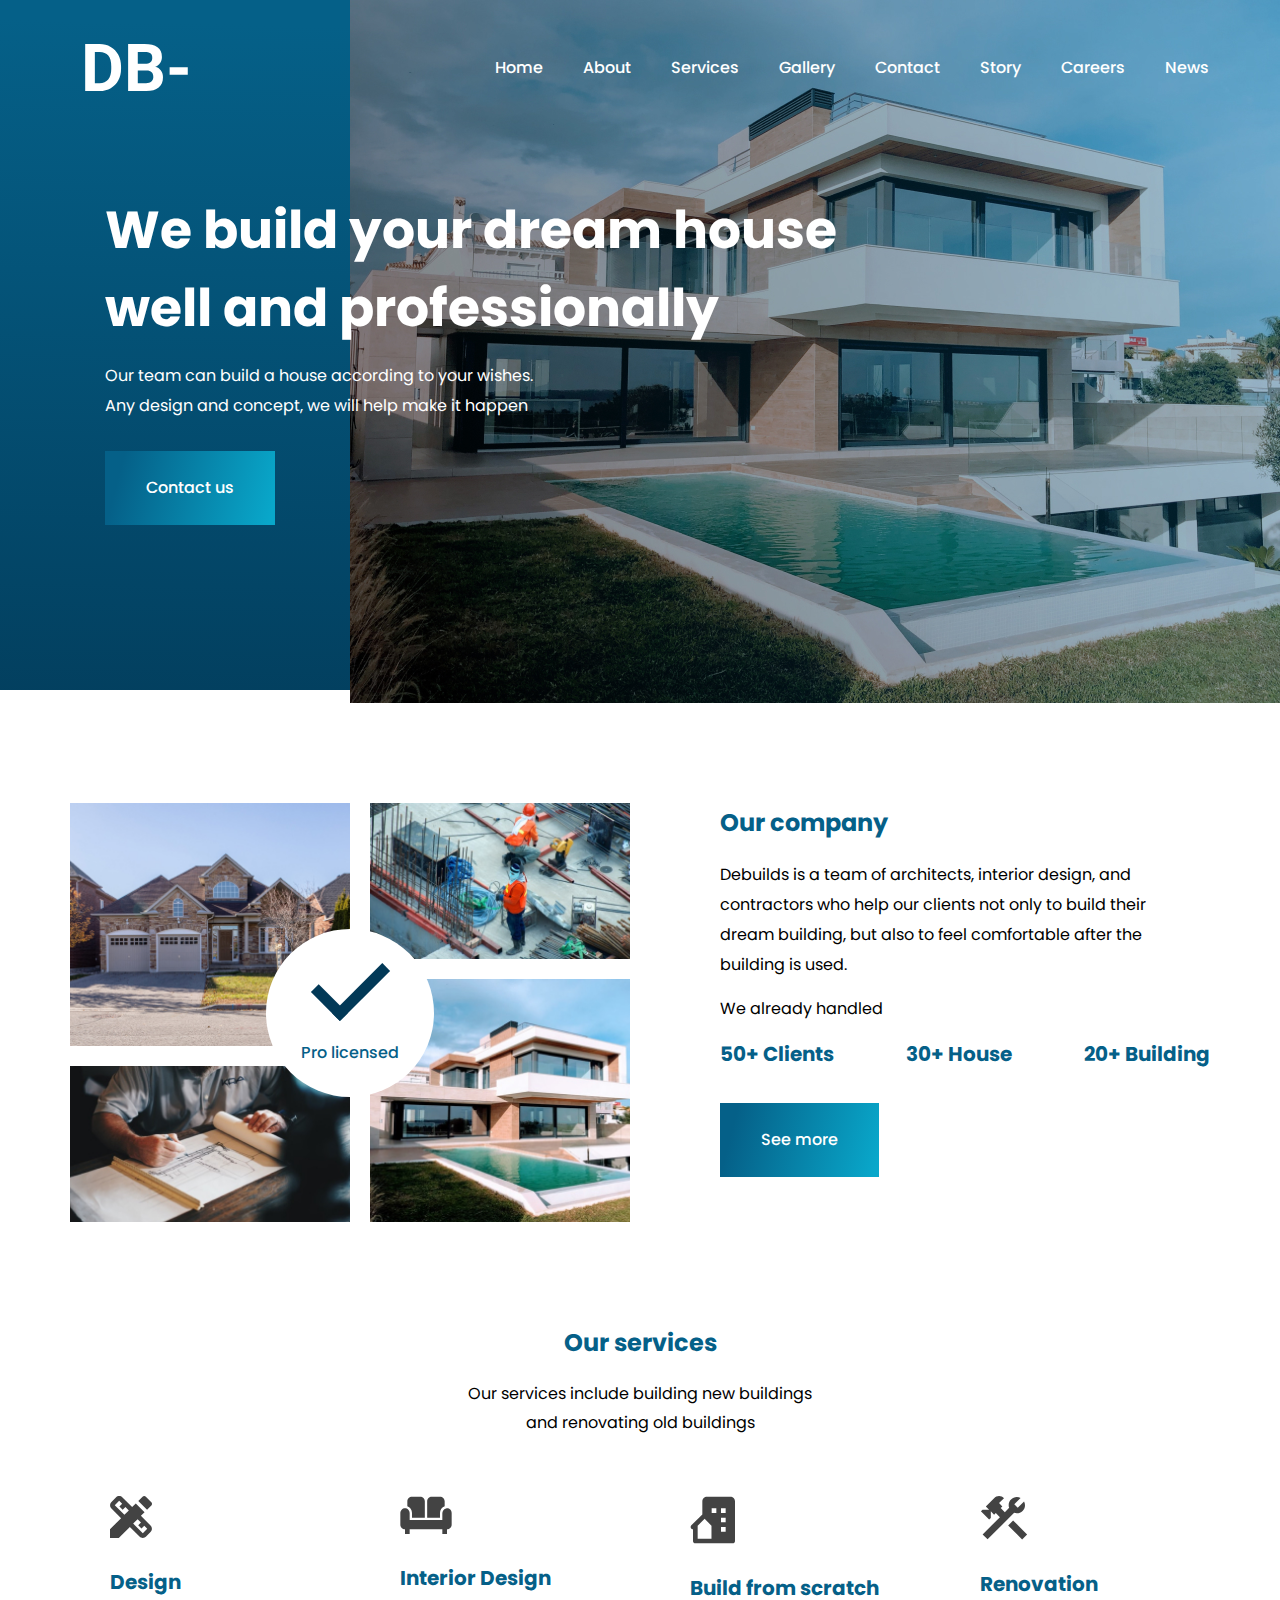
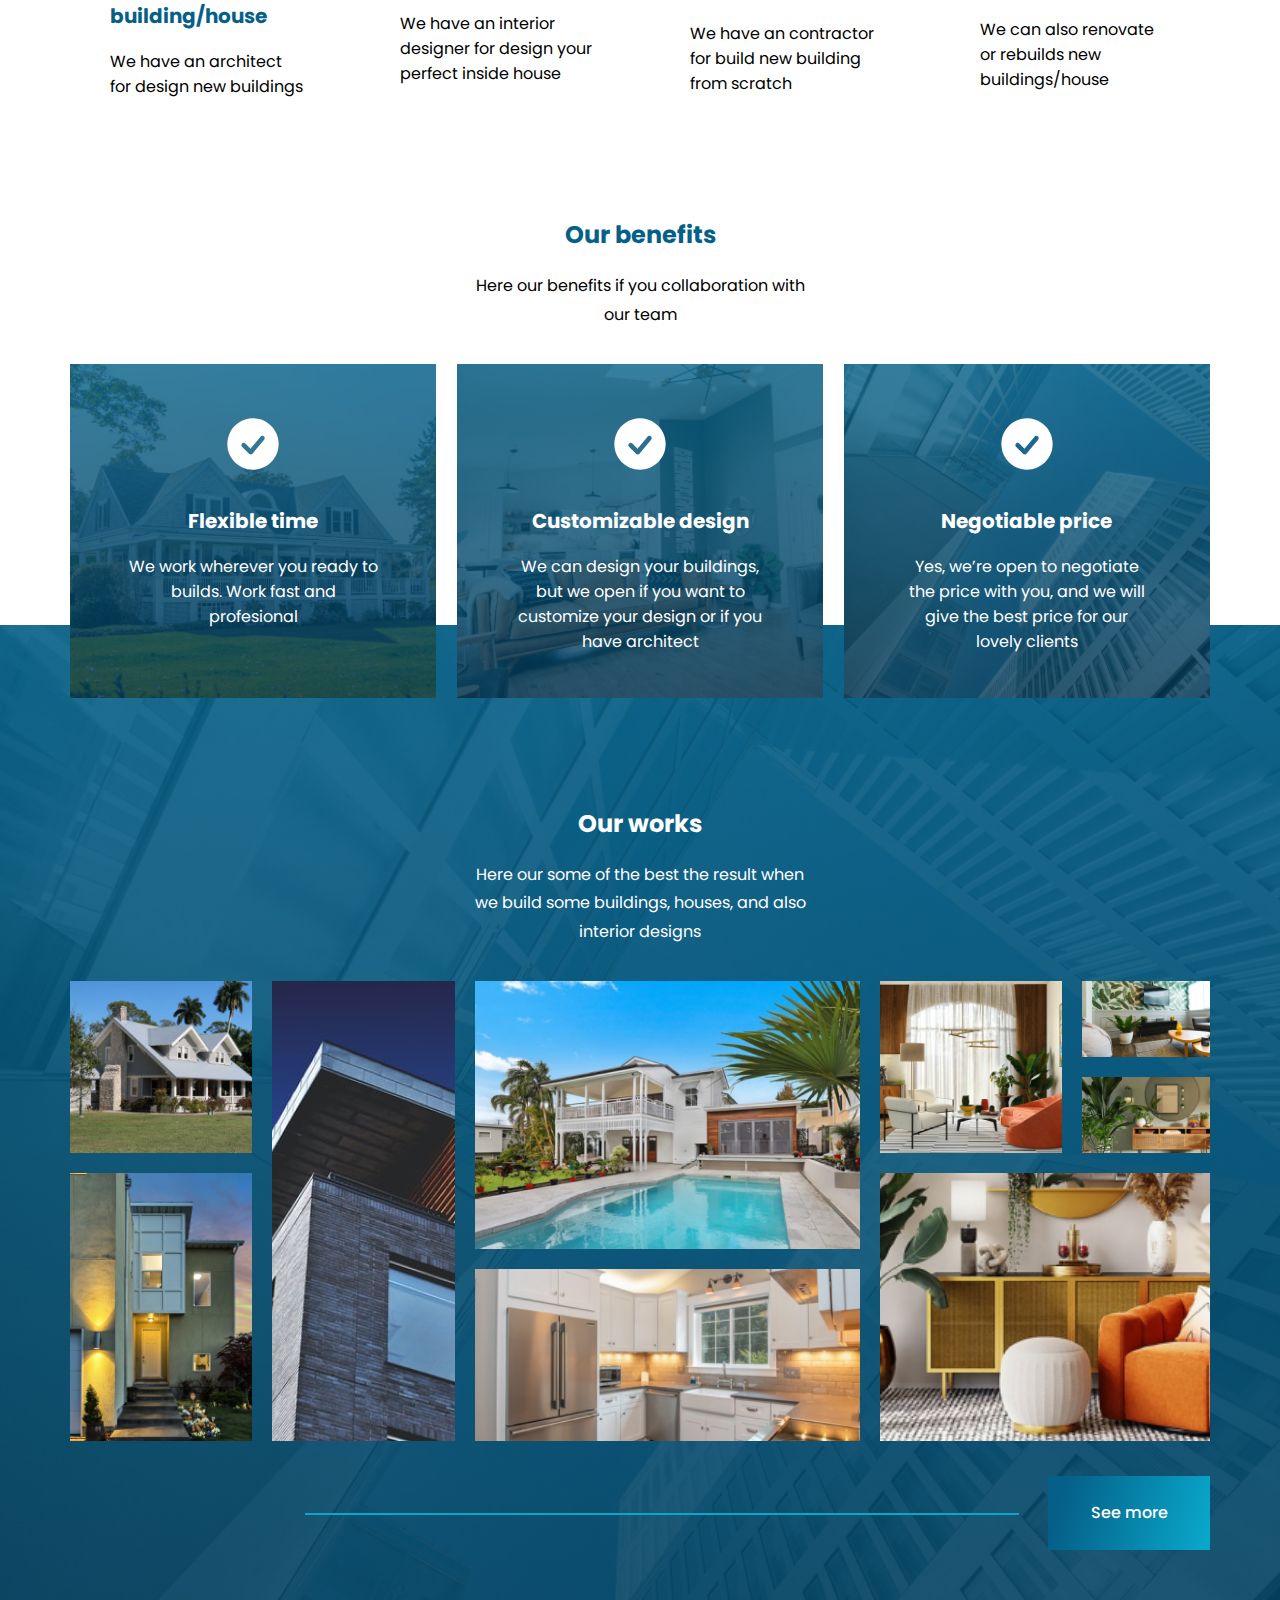
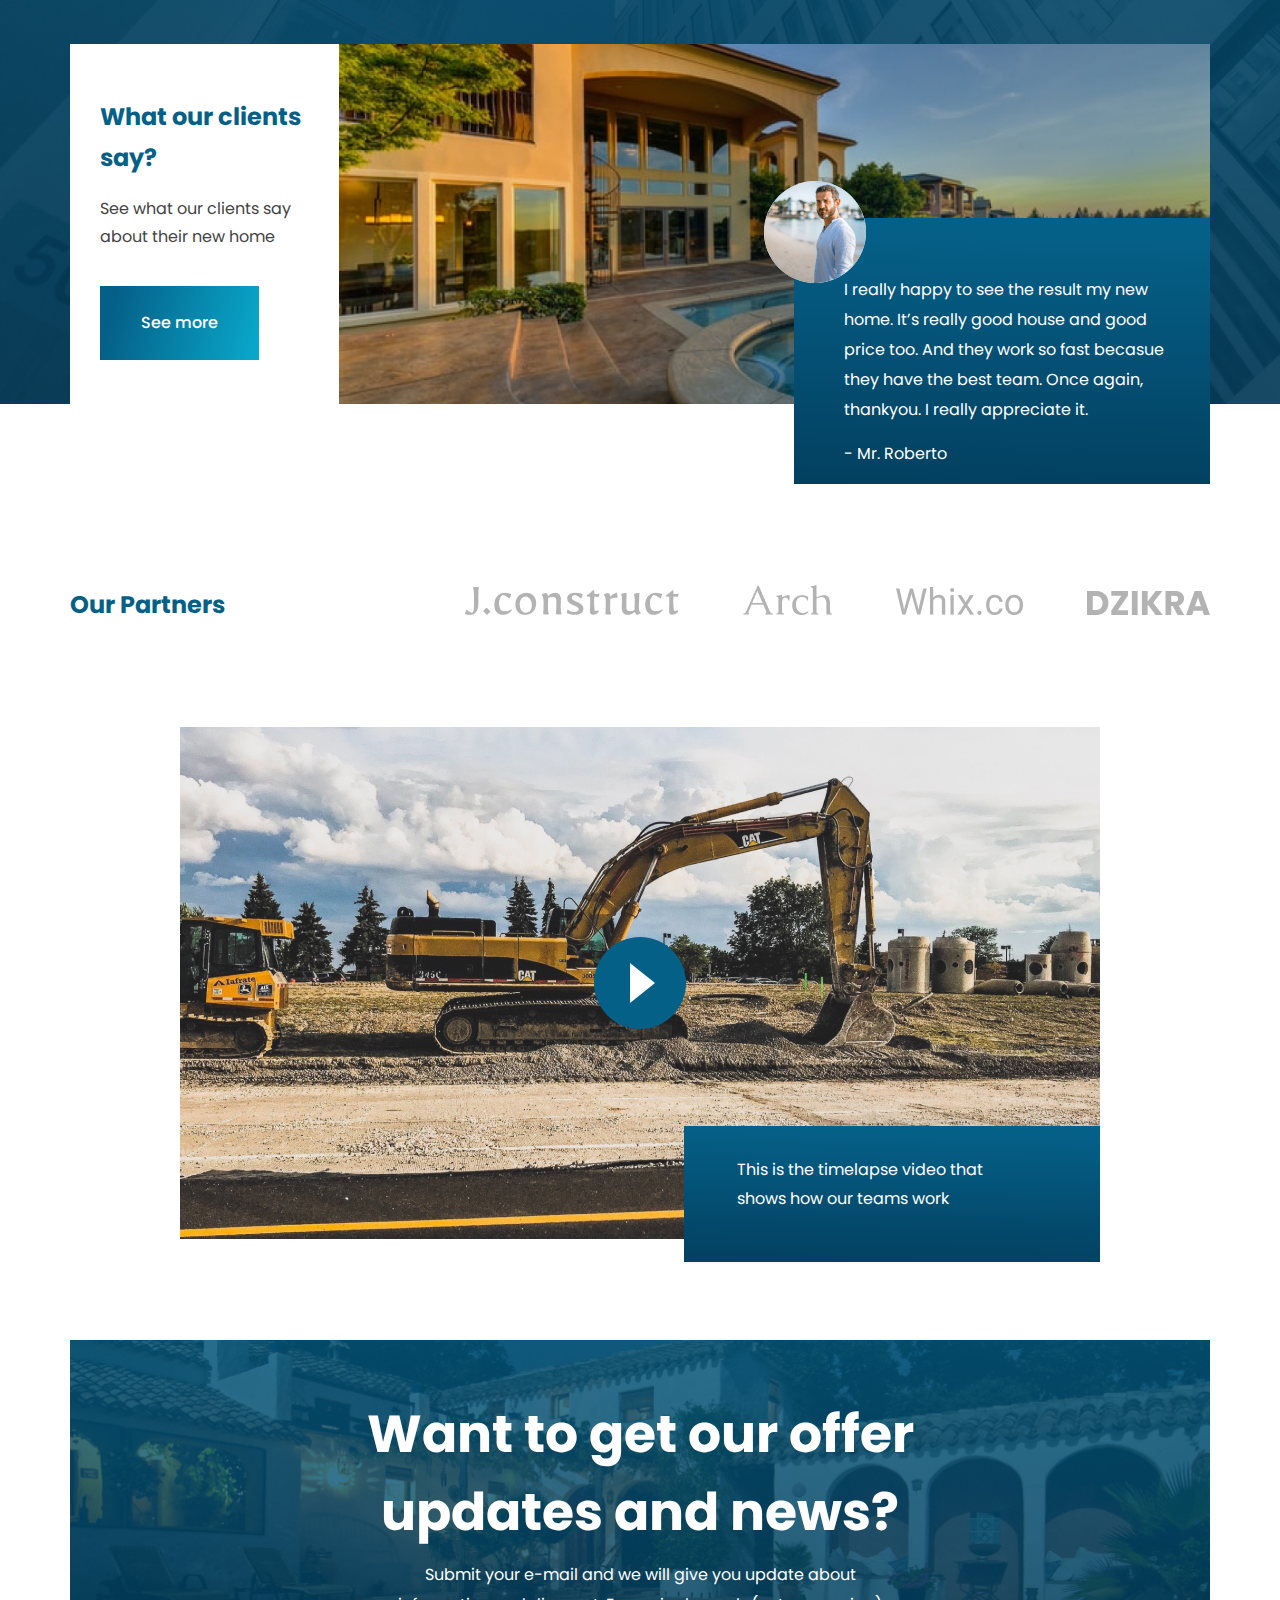
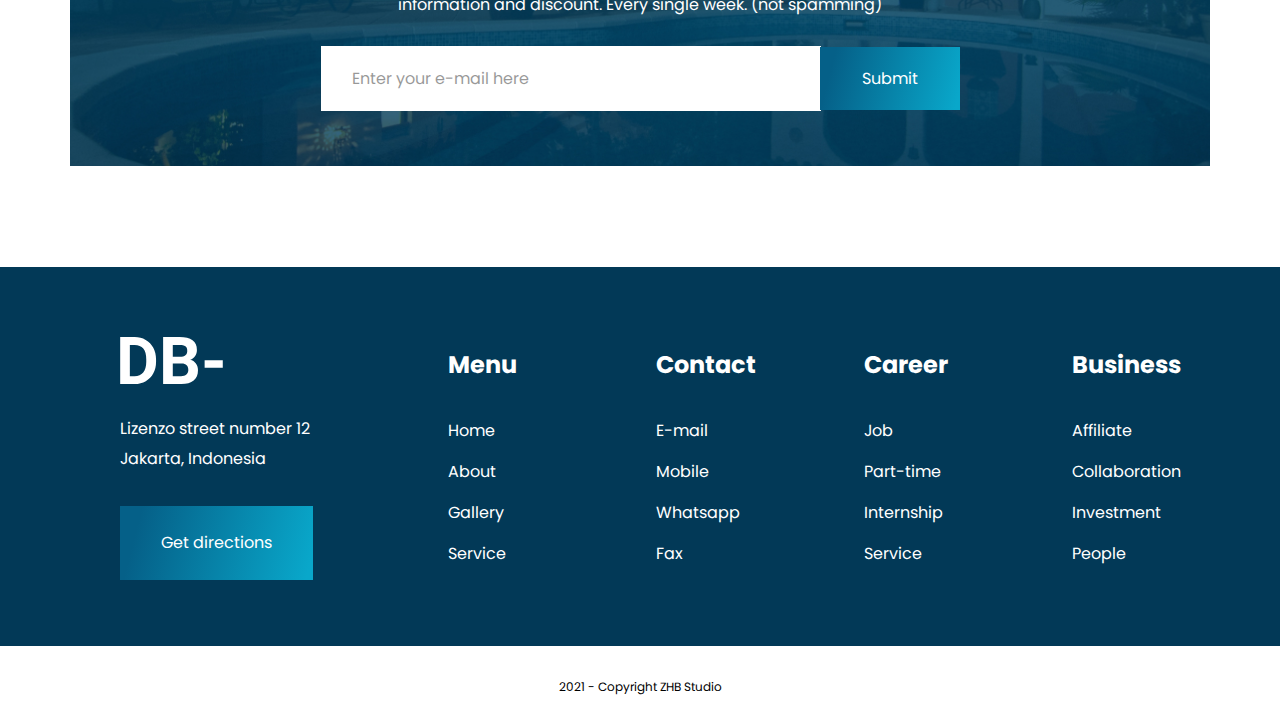
==== commit f730c92e: "p" ====
--- a/index.html
+++ b/index.html
@@ -160,7 +160,7 @@
         <div class="page_width">
             <h2>Our works</h2>
             <span class="under_h2">Here our some of the best the result when we build some buildings, houses, and also interior designs</span>
-            <div class="gallery">
+            <div class="our_works_gallery">
                 <div class="item">
                     <a data-fancybox="photogallery" href="img/works_1.jpg"><img src="img/works_1.jpg" alt="none"></a>
                 </div>
--- a/css/style.css
+++ b/css/style.css
@@ -137,52 +137,204 @@
     font-size: 13px;
   }
 }
-input {
+input,
+textarea {
+  border: 1px solid transparent;
+  font-family: "Poppins", sans-serif;
   background: #FFF;
-  border: none;
   -webkit-box-sizing: border-box;
           box-sizing: border-box;
   padding: 18px 30px;
   font-size: 16px;
   line-height: 27px;
-}
-input::-webkit-input-placeholder {
+  -webkit-transition: all 0.3s ease 0s;
+  transition: all 0.3s ease 0s;
+}
+input::-webkit-input-placeholder, textarea::-webkit-input-placeholder {
   font-size: 16px;
   line-height: 27px;
   color: #000;
   opacity: 40%;
-}
-input::-moz-placeholder {
+  -webkit-transition: all 0.3s ease 0s;
+  transition: all 0.3s ease 0s;
+}
+input::-moz-placeholder, textarea::-moz-placeholder {
   font-size: 16px;
   line-height: 27px;
   color: #000;
   opacity: 40%;
-}
-input:-ms-input-placeholder {
+  -webkit-transition: all 0.3s ease 0s;
+  -moz-transition: all 0.3s ease 0s;
+  transition: all 0.3s ease 0s;
+}
+input:-ms-input-placeholder, textarea:-ms-input-placeholder {
   font-size: 16px;
   line-height: 27px;
   color: #000;
   opacity: 40%;
-}
-input::-ms-input-placeholder {
+  -webkit-transition: all 0.3s ease 0s;
+  -ms-transition: all 0.3s ease 0s;
+  transition: all 0.3s ease 0s;
+}
+input::-ms-input-placeholder, textarea::-ms-input-placeholder {
   font-size: 16px;
   line-height: 27px;
   color: #000;
   opacity: 40%;
-}
-input::placeholder {
+  -webkit-transition: all 0.3s ease 0s;
+  -ms-transition: all 0.3s ease 0s;
+  transition: all 0.3s ease 0s;
+}
+input::placeholder,
+textarea::placeholder {
   font-size: 16px;
   line-height: 27px;
   color: #000;
   opacity: 40%;
-}
-
+  -webkit-transition: all 0.3s ease 0s;
+  transition: all 0.3s ease 0s;
+}
+input:focus,
+textarea:focus {
+  border: 1px solid #434343;
+  color: #000;
+}
+input:focus::-webkit-input-placeholder, textarea:focus::-webkit-input-placeholder {
+  opacity: 100%;
+}
+input:focus::-moz-placeholder, textarea:focus::-moz-placeholder {
+  opacity: 100%;
+}
+input:focus:-ms-input-placeholder, textarea:focus:-ms-input-placeholder {
+  opacity: 100%;
+}
+input:focus::-ms-input-placeholder, textarea:focus::-ms-input-placeholder {
+  opacity: 100%;
+}
+input:focus::placeholder,
+textarea:focus::placeholder {
+  opacity: 100%;
+}
+
+input[type=button] {
+  border: none;
+}
+input[type=button]:focus {
+  border: none;
+}
+
+@media screen and (max-width: 730px) {
+  input,
+textarea {
+    padding: 18px 15px;
+  }
+}
 input[type=button] {
   background: linear-gradient(104.58deg, #056088 10.57%, #09A7CA 96.62%);
   color: #FFF;
   cursor: pointer;
-}
-
+  text-align: center;
+}
+
+.text_and_img_bg {
+  overflow: hidden;
+  position: relative;
+  width: 100%;
+  color: #FFF;
+  padding: 20px 0;
+}
+.text_and_img_bg .h2 {
+  color: #FFF;
+}
+.text_and_img_bg .block_bg {
+  position: absolute;
+  width: 100%;
+  height: 100%;
+  top: 0;
+  bottom: 0;
+  z-index: 0;
+}
+
+.img_and_text {
+  display: -webkit-box;
+  display: -ms-flexbox;
+  display: flex;
+  -webkit-box-pack: justify;
+      -ms-flex-pack: justify;
+          justify-content: space-between;
+}
+.img_and_text .img_block {
+  -webkit-box-ordinal-group: 2;
+      -ms-flex-order: 1;
+          order: 1;
+  position: relative;
+  width: calc(50% - 150px);
+}
+.img_and_text .img_block img {
+  -o-object-fit: cover;
+     object-fit: cover;
+  width: 100%;
+  height: 100%;
+}
+.img_and_text .img_block .second_img {
+  -webkit-box-sizing: border-box;
+          box-sizing: border-box;
+  -o-object-fit: none;
+     object-fit: none;
+  position: absolute;
+  z-index: 5;
+  right: -110px;
+  bottom: -49px;
+  width: 80%;
+  height: auto;
+}
+.img_and_text .right {
+  -webkit-box-ordinal-group: 3;
+      -ms-flex-order: 2;
+          order: 2;
+}
+.img_and_text .text {
+  margin-top: 35px;
+  -webkit-box-ordinal-group: 2;
+      -ms-flex-order: 1;
+          order: 1;
+  width: 50%;
+}
+.img_and_text .text .h2 {
+  text-align: left;
+}
+
+@media screen and (max-width: 1480px) {
+  .img_and_text .img_block .second_img {
+    border: 20px solid #fff;
+  }
+}
+@media screen and (max-width: 1220px) {
+  .img_and_text .img_block {
+    width: calc(50% - 30px);
+  }
+  .img_and_text .img_block .second_img {
+    width: 70%;
+    right: 30px;
+  }
+}
+@media screen and (max-width: 950px) {
+  .img_and_text .img_block .second_img {
+    display: none;
+  }
+}
+@media screen and (max-width: 770px) {
+  .img_and_text {
+    -ms-flex-wrap: wrap;
+        flex-wrap: wrap;
+  }
+  .img_and_text .img_block {
+    width: 100%;
+  }
+  .img_and_text .text {
+    width: 100%;
+  }
+}
 html, body {
   margin: 0;
   padding: 0;
@@ -395,7 +547,6 @@
 .scrin {
   padding-top: 191px;
   padding-bottom: 105px;
-  background-color: aqua;
   background-image: url(../img/scrin_bg.jpg);
   background-position: top;
   background-size: cover;
@@ -403,7 +554,7 @@
 .scrin .h1 {
   display: block;
   margin: 0 auto;
-  width: 720px;
+  width: 80%;
 }
 
 @media screen and (max-width: 1270px) {
@@ -834,7 +985,7 @@
 .our_works .under_h2 {
   color: #FFF;
 }
-.our_works .gallery {
+.our_works .our_works_gallery {
   overflow: hidden;
   width: 100%;
   height: 475px;
@@ -846,173 +997,173 @@
   grid-template-rows: 16% 16% 16% 16% 16% 16%;
   grid-gap: 20px;
 }
-.our_works .gallery > *:nth-child(1) {
+.our_works .our_works_gallery > *:nth-child(1) {
   -ms-grid-row: 1;
   -ms-grid-column: 1;
 }
-.our_works .gallery > *:nth-child(2) {
+.our_works .our_works_gallery > *:nth-child(2) {
   -ms-grid-row: 1;
   -ms-grid-column: 3;
 }
-.our_works .gallery > *:nth-child(3) {
+.our_works .our_works_gallery > *:nth-child(3) {
   -ms-grid-row: 1;
   -ms-grid-column: 5;
 }
-.our_works .gallery > *:nth-child(4) {
+.our_works .our_works_gallery > *:nth-child(4) {
   -ms-grid-row: 1;
   -ms-grid-column: 7;
 }
-.our_works .gallery > *:nth-child(5) {
+.our_works .our_works_gallery > *:nth-child(5) {
   -ms-grid-row: 1;
   -ms-grid-column: 9;
 }
-.our_works .gallery > *:nth-child(6) {
+.our_works .our_works_gallery > *:nth-child(6) {
   -ms-grid-row: 1;
   -ms-grid-column: 11;
 }
-.our_works .gallery > *:nth-child(7) {
+.our_works .our_works_gallery > *:nth-child(7) {
   -ms-grid-row: 3;
   -ms-grid-column: 1;
 }
-.our_works .gallery > *:nth-child(8) {
+.our_works .our_works_gallery > *:nth-child(8) {
   -ms-grid-row: 3;
   -ms-grid-column: 3;
 }
-.our_works .gallery > *:nth-child(9) {
+.our_works .our_works_gallery > *:nth-child(9) {
   -ms-grid-row: 3;
   -ms-grid-column: 5;
 }
-.our_works .gallery > *:nth-child(10) {
+.our_works .our_works_gallery > *:nth-child(10) {
   -ms-grid-row: 3;
   -ms-grid-column: 7;
 }
-.our_works .gallery > *:nth-child(11) {
+.our_works .our_works_gallery > *:nth-child(11) {
   -ms-grid-row: 3;
   -ms-grid-column: 9;
 }
-.our_works .gallery > *:nth-child(12) {
+.our_works .our_works_gallery > *:nth-child(12) {
   -ms-grid-row: 3;
   -ms-grid-column: 11;
 }
-.our_works .gallery > *:nth-child(13) {
+.our_works .our_works_gallery > *:nth-child(13) {
   -ms-grid-row: 5;
   -ms-grid-column: 1;
 }
-.our_works .gallery > *:nth-child(14) {
+.our_works .our_works_gallery > *:nth-child(14) {
   -ms-grid-row: 5;
   -ms-grid-column: 3;
 }
-.our_works .gallery > *:nth-child(15) {
+.our_works .our_works_gallery > *:nth-child(15) {
   -ms-grid-row: 5;
   -ms-grid-column: 5;
 }
-.our_works .gallery > *:nth-child(16) {
+.our_works .our_works_gallery > *:nth-child(16) {
   -ms-grid-row: 5;
   -ms-grid-column: 7;
 }
-.our_works .gallery > *:nth-child(17) {
+.our_works .our_works_gallery > *:nth-child(17) {
   -ms-grid-row: 5;
   -ms-grid-column: 9;
 }
-.our_works .gallery > *:nth-child(18) {
+.our_works .our_works_gallery > *:nth-child(18) {
   -ms-grid-row: 5;
   -ms-grid-column: 11;
 }
-.our_works .gallery > *:nth-child(19) {
+.our_works .our_works_gallery > *:nth-child(19) {
   -ms-grid-row: 7;
   -ms-grid-column: 1;
 }
-.our_works .gallery > *:nth-child(20) {
+.our_works .our_works_gallery > *:nth-child(20) {
   -ms-grid-row: 7;
   -ms-grid-column: 3;
 }
-.our_works .gallery > *:nth-child(21) {
+.our_works .our_works_gallery > *:nth-child(21) {
   -ms-grid-row: 7;
   -ms-grid-column: 5;
 }
-.our_works .gallery > *:nth-child(22) {
+.our_works .our_works_gallery > *:nth-child(22) {
   -ms-grid-row: 7;
   -ms-grid-column: 7;
 }
-.our_works .gallery > *:nth-child(23) {
+.our_works .our_works_gallery > *:nth-child(23) {
   -ms-grid-row: 7;
   -ms-grid-column: 9;
 }
-.our_works .gallery > *:nth-child(24) {
+.our_works .our_works_gallery > *:nth-child(24) {
   -ms-grid-row: 7;
   -ms-grid-column: 11;
 }
-.our_works .gallery > *:nth-child(25) {
+.our_works .our_works_gallery > *:nth-child(25) {
   -ms-grid-row: 9;
   -ms-grid-column: 1;
 }
-.our_works .gallery > *:nth-child(26) {
+.our_works .our_works_gallery > *:nth-child(26) {
   -ms-grid-row: 9;
   -ms-grid-column: 3;
 }
-.our_works .gallery > *:nth-child(27) {
+.our_works .our_works_gallery > *:nth-child(27) {
   -ms-grid-row: 9;
   -ms-grid-column: 5;
 }
-.our_works .gallery > *:nth-child(28) {
+.our_works .our_works_gallery > *:nth-child(28) {
   -ms-grid-row: 9;
   -ms-grid-column: 7;
 }
-.our_works .gallery > *:nth-child(29) {
+.our_works .our_works_gallery > *:nth-child(29) {
   -ms-grid-row: 9;
   -ms-grid-column: 9;
 }
-.our_works .gallery > *:nth-child(30) {
+.our_works .our_works_gallery > *:nth-child(30) {
   -ms-grid-row: 9;
   -ms-grid-column: 11;
 }
-.our_works .gallery > *:nth-child(31) {
+.our_works .our_works_gallery > *:nth-child(31) {
   -ms-grid-row: 11;
   -ms-grid-column: 1;
 }
-.our_works .gallery > *:nth-child(32) {
+.our_works .our_works_gallery > *:nth-child(32) {
   -ms-grid-row: 11;
   -ms-grid-column: 3;
 }
-.our_works .gallery > *:nth-child(33) {
+.our_works .our_works_gallery > *:nth-child(33) {
   -ms-grid-row: 11;
   -ms-grid-column: 5;
 }
-.our_works .gallery > *:nth-child(34) {
+.our_works .our_works_gallery > *:nth-child(34) {
   -ms-grid-row: 11;
   -ms-grid-column: 7;
 }
-.our_works .gallery > *:nth-child(35) {
+.our_works .our_works_gallery > *:nth-child(35) {
   -ms-grid-row: 11;
   -ms-grid-column: 9;
 }
-.our_works .gallery > *:nth-child(36) {
+.our_works .our_works_gallery > *:nth-child(36) {
   -ms-grid-row: 11;
   -ms-grid-column: 11;
 }
-.our_works .gallery .item {
+.our_works .our_works_gallery .item {
   position: relative;
   overflow: hidden;
   cursor: pointer;
   -webkit-transition: all 0.3s ease 0s;
   transition: all 0.3s ease 0s;
 }
-.our_works .gallery .item:hover {
+.our_works .our_works_gallery .item:hover {
   opacity: 50%;
 }
-.our_works .gallery .item img {
+.our_works .our_works_gallery .item img {
   -o-object-fit: cover;
      object-fit: cover;
   width: 100%;
   height: 100%;
 }
-.our_works .gallery .item:nth-child(1) {
+.our_works .our_works_gallery .item:nth-child(1) {
   -ms-grid-row: 1;
       grid-row-start: 1;
   -ms-grid-row-span: 2;
   grid-row-end: 3;
 }
-.our_works .gallery .item:nth-child(2) {
+.our_works .our_works_gallery .item:nth-child(2) {
   -ms-grid-column: 2;
       grid-column-start: 2;
   -ms-grid-row: 1;
@@ -1020,7 +1171,7 @@
   -ms-grid-row-span: 5;
   grid-row-end: 6;
 }
-.our_works .gallery .item:nth-child(3) {
+.our_works .our_works_gallery .item:nth-child(3) {
   -ms-grid-row: 1;
       grid-row-start: 1;
   -ms-grid-row-span: 3;
@@ -1030,7 +1181,7 @@
   -ms-grid-column-span: 2;
   grid-column-end: 5;
 }
-.our_works .gallery .item:nth-child(4) {
+.our_works .our_works_gallery .item:nth-child(4) {
   -ms-grid-column: 5;
       grid-column-start: 5;
   -ms-grid-column-span: 1;
@@ -1040,7 +1191,7 @@
   -ms-grid-row-span: 2;
   grid-row-end: 3;
 }
-.our_works .gallery .item:nth-child(5) {
+.our_works .our_works_gallery .item:nth-child(5) {
   -ms-grid-column: 6;
       grid-column-start: 6;
   -ms-grid-column-span: 1;
@@ -1050,7 +1201,7 @@
   -ms-grid-row-span: 1;
   grid-row-end: 2;
 }
-.our_works .gallery .item:nth-child(6) {
+.our_works .our_works_gallery .item:nth-child(6) {
   -ms-grid-column: 6;
       grid-column-start: 6;
   -ms-grid-column-span: 1;
@@ -1060,13 +1211,13 @@
   -ms-grid-row-span: 1;
   grid-row-end: 3;
 }
-.our_works .gallery .item:nth-child(7) {
+.our_works .our_works_gallery .item:nth-child(7) {
   -ms-grid-row: 3;
       grid-row-start: 3;
   -ms-grid-row-span: 3;
   grid-row-end: 6;
 }
-.our_works .gallery .item:nth-child(8) {
+.our_works .our_works_gallery .item:nth-child(8) {
   -ms-grid-column: 3;
       grid-column-start: 3;
   -ms-grid-column-span: 2;
@@ -1076,7 +1227,7 @@
   -ms-grid-row-span: 2;
   grid-row-end: 6;
 }
-.our_works .gallery .item:nth-child(9) {
+.our_works .our_works_gallery .item:nth-child(9) {
   -ms-grid-row: 3;
       grid-row-start: 3;
   -ms-grid-row-span: 3;
@@ -1203,7 +1354,7 @@
   }
 }
 @media screen and (max-width: 950px) {
-  .our_works .gallery {
+  .our_works .our_works_gallery {
     height: 400px;
   }
   .our_works .right::before {
@@ -1218,139 +1369,139 @@
   }
 }
 @media screen and (max-width: 859px) {
-  .our_works .gallery {
+  .our_works .our_works_gallery {
     -ms-grid-columns: 20% 20px 20% 20px 20% 20px 20% 20px 20%;
     grid-template-columns: 20% 20% 20% 20% 20%;
     -ms-grid-rows: 16% 20px 16% 20px 16% 20px 16% 20px 16% 20px 16%;
     grid-template-rows: 16% 16% 16% 16% 16% 16%;
   }
-  .our_works .gallery > *:nth-child(1) {
+  .our_works .our_works_gallery > *:nth-child(1) {
     -ms-grid-row: 1;
     -ms-grid-column: 1;
   }
-  .our_works .gallery > *:nth-child(2) {
+  .our_works .our_works_gallery > *:nth-child(2) {
     -ms-grid-row: 1;
     -ms-grid-column: 3;
   }
-  .our_works .gallery > *:nth-child(3) {
+  .our_works .our_works_gallery > *:nth-child(3) {
     -ms-grid-row: 1;
     -ms-grid-column: 5;
   }
-  .our_works .gallery > *:nth-child(4) {
+  .our_works .our_works_gallery > *:nth-child(4) {
     -ms-grid-row: 1;
     -ms-grid-column: 7;
   }
-  .our_works .gallery > *:nth-child(5) {
+  .our_works .our_works_gallery > *:nth-child(5) {
     -ms-grid-row: 1;
     -ms-grid-column: 9;
   }
-  .our_works .gallery > *:nth-child(6) {
+  .our_works .our_works_gallery > *:nth-child(6) {
     -ms-grid-row: 3;
     -ms-grid-column: 1;
   }
-  .our_works .gallery > *:nth-child(7) {
+  .our_works .our_works_gallery > *:nth-child(7) {
     -ms-grid-row: 3;
     -ms-grid-column: 3;
   }
-  .our_works .gallery > *:nth-child(8) {
+  .our_works .our_works_gallery > *:nth-child(8) {
     -ms-grid-row: 3;
     -ms-grid-column: 5;
   }
-  .our_works .gallery > *:nth-child(9) {
+  .our_works .our_works_gallery > *:nth-child(9) {
     -ms-grid-row: 3;
     -ms-grid-column: 7;
   }
-  .our_works .gallery > *:nth-child(10) {
+  .our_works .our_works_gallery > *:nth-child(10) {
     -ms-grid-row: 3;
     -ms-grid-column: 9;
   }
-  .our_works .gallery > *:nth-child(11) {
+  .our_works .our_works_gallery > *:nth-child(11) {
     -ms-grid-row: 5;
     -ms-grid-column: 1;
   }
-  .our_works .gallery > *:nth-child(12) {
+  .our_works .our_works_gallery > *:nth-child(12) {
     -ms-grid-row: 5;
     -ms-grid-column: 3;
   }
-  .our_works .gallery > *:nth-child(13) {
+  .our_works .our_works_gallery > *:nth-child(13) {
     -ms-grid-row: 5;
     -ms-grid-column: 5;
   }
-  .our_works .gallery > *:nth-child(14) {
+  .our_works .our_works_gallery > *:nth-child(14) {
     -ms-grid-row: 5;
     -ms-grid-column: 7;
   }
-  .our_works .gallery > *:nth-child(15) {
+  .our_works .our_works_gallery > *:nth-child(15) {
     -ms-grid-row: 5;
     -ms-grid-column: 9;
   }
-  .our_works .gallery > *:nth-child(16) {
+  .our_works .our_works_gallery > *:nth-child(16) {
     -ms-grid-row: 7;
     -ms-grid-column: 1;
   }
-  .our_works .gallery > *:nth-child(17) {
+  .our_works .our_works_gallery > *:nth-child(17) {
     -ms-grid-row: 7;
     -ms-grid-column: 3;
   }
-  .our_works .gallery > *:nth-child(18) {
+  .our_works .our_works_gallery > *:nth-child(18) {
     -ms-grid-row: 7;
     -ms-grid-column: 5;
   }
-  .our_works .gallery > *:nth-child(19) {
+  .our_works .our_works_gallery > *:nth-child(19) {
     -ms-grid-row: 7;
     -ms-grid-column: 7;
   }
-  .our_works .gallery > *:nth-child(20) {
+  .our_works .our_works_gallery > *:nth-child(20) {
     -ms-grid-row: 7;
     -ms-grid-column: 9;
   }
-  .our_works .gallery > *:nth-child(21) {
+  .our_works .our_works_gallery > *:nth-child(21) {
     -ms-grid-row: 9;
     -ms-grid-column: 1;
   }
-  .our_works .gallery > *:nth-child(22) {
+  .our_works .our_works_gallery > *:nth-child(22) {
     -ms-grid-row: 9;
     -ms-grid-column: 3;
   }
-  .our_works .gallery > *:nth-child(23) {
+  .our_works .our_works_gallery > *:nth-child(23) {
     -ms-grid-row: 9;
     -ms-grid-column: 5;
   }
-  .our_works .gallery > *:nth-child(24) {
+  .our_works .our_works_gallery > *:nth-child(24) {
     -ms-grid-row: 9;
     -ms-grid-column: 7;
   }
-  .our_works .gallery > *:nth-child(25) {
+  .our_works .our_works_gallery > *:nth-child(25) {
     -ms-grid-row: 9;
     -ms-grid-column: 9;
   }
-  .our_works .gallery > *:nth-child(26) {
+  .our_works .our_works_gallery > *:nth-child(26) {
     -ms-grid-row: 11;
     -ms-grid-column: 1;
   }
-  .our_works .gallery > *:nth-child(27) {
+  .our_works .our_works_gallery > *:nth-child(27) {
     -ms-grid-row: 11;
     -ms-grid-column: 3;
   }
-  .our_works .gallery > *:nth-child(28) {
+  .our_works .our_works_gallery > *:nth-child(28) {
     -ms-grid-row: 11;
     -ms-grid-column: 5;
   }
-  .our_works .gallery > *:nth-child(29) {
+  .our_works .our_works_gallery > *:nth-child(29) {
     -ms-grid-row: 11;
     -ms-grid-column: 7;
   }
-  .our_works .gallery > *:nth-child(30) {
+  .our_works .our_works_gallery > *:nth-child(30) {
     -ms-grid-row: 11;
     -ms-grid-column: 9;
   }
-  .our_works .gallery .item:nth-child(1) {
+  .our_works .our_works_gallery .item:nth-child(1) {
     -ms-grid-row: 1;
         grid-row-start: 1;
     -ms-grid-row-span: 1;
     grid-row-end: 2;
   }
-  .our_works .gallery .item:nth-child(2) {
+  .our_works .our_works_gallery .item:nth-child(2) {
     -ms-grid-column: 2;
         grid-column-start: 2;
     -ms-grid-row: 1;
@@ -1358,7 +1509,7 @@
     -ms-grid-row-span: 5;
     grid-row-end: 6;
   }
-  .our_works .gallery .item:nth-child(3) {
+  .our_works .our_works_gallery .item:nth-child(3) {
     -ms-grid-row: 1;
         grid-row-start: 1;
     -ms-grid-row-span: 3;
@@ -1368,7 +1519,7 @@
     -ms-grid-column-span: 1;
     grid-column-end: 4;
   }
-  .our_works .gallery .item:nth-child(4) {
+  .our_works .our_works_gallery .item:nth-child(4) {
     -ms-grid-column: 4;
         grid-column-start: 4;
     -ms-grid-column-span: 1;
@@ -1378,7 +1529,7 @@
     -ms-grid-row-span: 2;
     grid-row-end: 3;
   }
-  .our_works .gallery .item:nth-child(5) {
+  .our_works .our_works_gallery .item:nth-child(5) {
     -ms-grid-row: 2;
         grid-row-start: 2;
     -ms-grid-row-span: 2;
@@ -1388,7 +1539,7 @@
     -ms-grid-column-span: 1;
     grid-column-end: 2;
   }
-  .our_works .gallery .item:nth-child(6) {
+  .our_works .our_works_gallery .item:nth-child(6) {
     -ms-grid-column: 5;
         grid-column-start: 5;
     -ms-grid-column-span: 0;
@@ -1398,13 +1549,13 @@
     -ms-grid-row-span: 2;
     grid-row-end: 3;
   }
-  .our_works .gallery .item:nth-child(7) {
+  .our_works .our_works_gallery .item:nth-child(7) {
     -ms-grid-row: 4;
         grid-row-start: 4;
     -ms-grid-row-span: 2;
     grid-row-end: 6;
   }
-  .our_works .gallery .item:nth-child(8) {
+  .our_works .our_works_gallery .item:nth-child(8) {
     -ms-grid-column: 3;
         grid-column-start: 3;
     -ms-grid-column-span: 1;
@@ -1414,7 +1565,7 @@
     -ms-grid-row-span: 2;
     grid-row-end: 6;
   }
-  .our_works .gallery .item:nth-child(9) {
+  .our_works .our_works_gallery .item:nth-child(9) {
     -ms-grid-row: 3;
         grid-row-start: 3;
     -ms-grid-row-span: 3;
@@ -1441,131 +1592,131 @@
   }
 }
 @media screen and (max-width: 730px) {
-  .our_works .gallery {
+  .our_works .our_works_gallery {
     -ms-grid-columns: 25% 20px 25% 20px 25% 20px 25%;
     grid-template-columns: 25% 25% 25% 25%;
     -ms-grid-rows: 14% 20px 14% 20px 14% 20px 14% 20px 14% 20px 14% 20px 14%;
     grid-template-rows: 14% 14% 14% 14% 14% 14% 14%;
   }
-  .our_works .gallery > *:nth-child(1) {
+  .our_works .our_works_gallery > *:nth-child(1) {
     -ms-grid-row: 1;
     -ms-grid-column: 1;
   }
-  .our_works .gallery > *:nth-child(2) {
+  .our_works .our_works_gallery > *:nth-child(2) {
     -ms-grid-row: 1;
     -ms-grid-column: 3;
   }
-  .our_works .gallery > *:nth-child(3) {
+  .our_works .our_works_gallery > *:nth-child(3) {
     -ms-grid-row: 1;
     -ms-grid-column: 5;
   }
-  .our_works .gallery > *:nth-child(4) {
+  .our_works .our_works_gallery > *:nth-child(4) {
     -ms-grid-row: 1;
     -ms-grid-column: 7;
   }
-  .our_works .gallery > *:nth-child(5) {
+  .our_works .our_works_gallery > *:nth-child(5) {
     -ms-grid-row: 3;
     -ms-grid-column: 1;
   }
-  .our_works .gallery > *:nth-child(6) {
+  .our_works .our_works_gallery > *:nth-child(6) {
     -ms-grid-row: 3;
     -ms-grid-column: 3;
   }
-  .our_works .gallery > *:nth-child(7) {
+  .our_works .our_works_gallery > *:nth-child(7) {
     -ms-grid-row: 3;
     -ms-grid-column: 5;
   }
-  .our_works .gallery > *:nth-child(8) {
+  .our_works .our_works_gallery > *:nth-child(8) {
     -ms-grid-row: 3;
     -ms-grid-column: 7;
   }
-  .our_works .gallery > *:nth-child(9) {
+  .our_works .our_works_gallery > *:nth-child(9) {
     -ms-grid-row: 5;
     -ms-grid-column: 1;
   }
-  .our_works .gallery > *:nth-child(10) {
+  .our_works .our_works_gallery > *:nth-child(10) {
     -ms-grid-row: 5;
     -ms-grid-column: 3;
   }
-  .our_works .gallery > *:nth-child(11) {
+  .our_works .our_works_gallery > *:nth-child(11) {
     -ms-grid-row: 5;
     -ms-grid-column: 5;
   }
-  .our_works .gallery > *:nth-child(12) {
+  .our_works .our_works_gallery > *:nth-child(12) {
     -ms-grid-row: 5;
     -ms-grid-column: 7;
   }
-  .our_works .gallery > *:nth-child(13) {
+  .our_works .our_works_gallery > *:nth-child(13) {
     -ms-grid-row: 7;
     -ms-grid-column: 1;
   }
-  .our_works .gallery > *:nth-child(14) {
+  .our_works .our_works_gallery > *:nth-child(14) {
     -ms-grid-row: 7;
     -ms-grid-column: 3;
   }
-  .our_works .gallery > *:nth-child(15) {
+  .our_works .our_works_gallery > *:nth-child(15) {
     -ms-grid-row: 7;
     -ms-grid-column: 5;
   }
-  .our_works .gallery > *:nth-child(16) {
+  .our_works .our_works_gallery > *:nth-child(16) {
     -ms-grid-row: 7;
     -ms-grid-column: 7;
   }
-  .our_works .gallery > *:nth-child(17) {
+  .our_works .our_works_gallery > *:nth-child(17) {
     -ms-grid-row: 9;
     -ms-grid-column: 1;
   }
-  .our_works .gallery > *:nth-child(18) {
+  .our_works .our_works_gallery > *:nth-child(18) {
     -ms-grid-row: 9;
     -ms-grid-column: 3;
   }
-  .our_works .gallery > *:nth-child(19) {
+  .our_works .our_works_gallery > *:nth-child(19) {
     -ms-grid-row: 9;
     -ms-grid-column: 5;
   }
-  .our_works .gallery > *:nth-child(20) {
+  .our_works .our_works_gallery > *:nth-child(20) {
     -ms-grid-row: 9;
     -ms-grid-column: 7;
   }
-  .our_works .gallery > *:nth-child(21) {
+  .our_works .our_works_gallery > *:nth-child(21) {
     -ms-grid-row: 11;
     -ms-grid-column: 1;
   }
-  .our_works .gallery > *:nth-child(22) {
+  .our_works .our_works_gallery > *:nth-child(22) {
     -ms-grid-row: 11;
     -ms-grid-column: 3;
   }
-  .our_works .gallery > *:nth-child(23) {
+  .our_works .our_works_gallery > *:nth-child(23) {
     -ms-grid-row: 11;
     -ms-grid-column: 5;
   }
-  .our_works .gallery > *:nth-child(24) {
+  .our_works .our_works_gallery > *:nth-child(24) {
     -ms-grid-row: 11;
     -ms-grid-column: 7;
   }
-  .our_works .gallery > *:nth-child(25) {
+  .our_works .our_works_gallery > *:nth-child(25) {
     -ms-grid-row: 13;
     -ms-grid-column: 1;
   }
-  .our_works .gallery > *:nth-child(26) {
+  .our_works .our_works_gallery > *:nth-child(26) {
     -ms-grid-row: 13;
     -ms-grid-column: 3;
   }
-  .our_works .gallery > *:nth-child(27) {
+  .our_works .our_works_gallery > *:nth-child(27) {
     -ms-grid-row: 13;
     -ms-grid-column: 5;
   }
-  .our_works .gallery > *:nth-child(28) {
+  .our_works .our_works_gallery > *:nth-child(28) {
     -ms-grid-row: 13;
     -ms-grid-column: 7;
   }
-  .our_works .gallery .item:nth-child(1) {
+  .our_works .our_works_gallery .item:nth-child(1) {
     -ms-grid-row: 1;
         grid-row-start: 1;
     -ms-grid-row-span: 1;
     grid-row-end: 2;
   }
-  .our_works .gallery .item:nth-child(2) {
+  .our_works .our_works_gallery .item:nth-child(2) {
     -ms-grid-column: 2;
         grid-column-start: 2;
     -ms-grid-row: 1;
@@ -1573,7 +1724,7 @@
     -ms-grid-row-span: 6;
     grid-row-end: 7;
   }
-  .our_works .gallery .item:nth-child(3) {
+  .our_works .our_works_gallery .item:nth-child(3) {
     -ms-grid-row: 1;
         grid-row-start: 1;
     -ms-grid-row-span: 2;
@@ -1583,7 +1734,7 @@
     -ms-grid-column-span: 0;
     grid-column-end: 3;
   }
-  .our_works .gallery .item:nth-child(4) {
+  .our_works .our_works_gallery .item:nth-child(4) {
     -ms-grid-column: 4;
         grid-column-start: 4;
     -ms-grid-column-span: 0;
@@ -1593,7 +1744,7 @@
     -ms-grid-row-span: 2;
     grid-row-end: 3;
   }
-  .our_works .gallery .item:nth-child(5) {
+  .our_works .our_works_gallery .item:nth-child(5) {
     -ms-grid-row: 2;
         grid-row-start: 2;
     -ms-grid-row-span: 2;
@@ -1603,7 +1754,7 @@
     -ms-grid-column-span: 1;
     grid-column-end: 2;
   }
-  .our_works .gallery .item:nth-child(6) {
+  .our_works .our_works_gallery .item:nth-child(6) {
     -ms-grid-column: 3;
         grid-column-start: 3;
     -ms-grid-column-span: 1;
@@ -1613,13 +1764,13 @@
     -ms-grid-row-span: 1;
     grid-row-end: 4;
   }
-  .our_works .gallery .item:nth-child(7) {
+  .our_works .our_works_gallery .item:nth-child(7) {
     -ms-grid-row: 4;
         grid-row-start: 4;
     -ms-grid-row-span: 3;
     grid-row-end: 7;
   }
-  .our_works .gallery .item:nth-child(8) {
+  .our_works .our_works_gallery .item:nth-child(8) {
     -ms-grid-column: 3;
         grid-column-start: 3;
     -ms-grid-column-span: 1;
@@ -1629,7 +1780,7 @@
     -ms-grid-row-span: 3;
     grid-row-end: 7;
   }
-  .our_works .gallery .item:nth-child(9) {
+  .our_works .our_works_gallery .item:nth-child(9) {
     -ms-grid-row: 3;
         grid-row-start: 3;
     -ms-grid-row-span: 4;
@@ -1641,113 +1792,113 @@
   }
 }
 @media screen and (max-width: 660px) {
-  .our_works .gallery {
+  .our_works .our_works_gallery {
     height: 340px;
     -ms-grid-columns: 33% 20px 33% 20px 33%;
     grid-template-columns: 33% 33% 33%;
     -ms-grid-rows: 12% 20px 12% 20px 12% 20px 12% 20px 12% 20px 12% 20px 12% 20px 12%;
     grid-template-rows: 12% 12% 12% 12% 12% 12% 12% 12%;
   }
-  .our_works .gallery > *:nth-child(1) {
+  .our_works .our_works_gallery > *:nth-child(1) {
     -ms-grid-row: 1;
     -ms-grid-column: 1;
   }
-  .our_works .gallery > *:nth-child(2) {
+  .our_works .our_works_gallery > *:nth-child(2) {
     -ms-grid-row: 1;
     -ms-grid-column: 3;
   }
-  .our_works .gallery > *:nth-child(3) {
+  .our_works .our_works_gallery > *:nth-child(3) {
     -ms-grid-row: 1;
     -ms-grid-column: 5;
   }
-  .our_works .gallery > *:nth-child(4) {
+  .our_works .our_works_gallery > *:nth-child(4) {
     -ms-grid-row: 3;
     -ms-grid-column: 1;
   }
-  .our_works .gallery > *:nth-child(5) {
+  .our_works .our_works_gallery > *:nth-child(5) {
     -ms-grid-row: 3;
     -ms-grid-column: 3;
   }
-  .our_works .gallery > *:nth-child(6) {
+  .our_works .our_works_gallery > *:nth-child(6) {
     -ms-grid-row: 3;
     -ms-grid-column: 5;
   }
-  .our_works .gallery > *:nth-child(7) {
+  .our_works .our_works_gallery > *:nth-child(7) {
     -ms-grid-row: 5;
     -ms-grid-column: 1;
   }
-  .our_works .gallery > *:nth-child(8) {
+  .our_works .our_works_gallery > *:nth-child(8) {
     -ms-grid-row: 5;
     -ms-grid-column: 3;
   }
-  .our_works .gallery > *:nth-child(9) {
+  .our_works .our_works_gallery > *:nth-child(9) {
     -ms-grid-row: 5;
     -ms-grid-column: 5;
   }
-  .our_works .gallery > *:nth-child(10) {
+  .our_works .our_works_gallery > *:nth-child(10) {
     -ms-grid-row: 7;
     -ms-grid-column: 1;
   }
-  .our_works .gallery > *:nth-child(11) {
+  .our_works .our_works_gallery > *:nth-child(11) {
     -ms-grid-row: 7;
     -ms-grid-column: 3;
   }
-  .our_works .gallery > *:nth-child(12) {
+  .our_works .our_works_gallery > *:nth-child(12) {
     -ms-grid-row: 7;
     -ms-grid-column: 5;
   }
-  .our_works .gallery > *:nth-child(13) {
+  .our_works .our_works_gallery > *:nth-child(13) {
     -ms-grid-row: 9;
     -ms-grid-column: 1;
   }
-  .our_works .gallery > *:nth-child(14) {
+  .our_works .our_works_gallery > *:nth-child(14) {
     -ms-grid-row: 9;
     -ms-grid-column: 3;
   }
-  .our_works .gallery > *:nth-child(15) {
+  .our_works .our_works_gallery > *:nth-child(15) {
     -ms-grid-row: 9;
     -ms-grid-column: 5;
   }
-  .our_works .gallery > *:nth-child(16) {
+  .our_works .our_works_gallery > *:nth-child(16) {
     -ms-grid-row: 11;
     -ms-grid-column: 1;
   }
-  .our_works .gallery > *:nth-child(17) {
+  .our_works .our_works_gallery > *:nth-child(17) {
     -ms-grid-row: 11;
     -ms-grid-column: 3;
   }
-  .our_works .gallery > *:nth-child(18) {
+  .our_works .our_works_gallery > *:nth-child(18) {
     -ms-grid-row: 11;
     -ms-grid-column: 5;
   }
-  .our_works .gallery > *:nth-child(19) {
+  .our_works .our_works_gallery > *:nth-child(19) {
     -ms-grid-row: 13;
     -ms-grid-column: 1;
   }
-  .our_works .gallery > *:nth-child(20) {
+  .our_works .our_works_gallery > *:nth-child(20) {
     -ms-grid-row: 13;
     -ms-grid-column: 3;
   }
-  .our_works .gallery > *:nth-child(21) {
+  .our_works .our_works_gallery > *:nth-child(21) {
     -ms-grid-row: 13;
     -ms-grid-column: 5;
   }
-  .our_works .gallery > *:nth-child(22) {
+  .our_works .our_works_gallery > *:nth-child(22) {
     -ms-grid-row: 15;
     -ms-grid-column: 1;
   }
-  .our_works .gallery > *:nth-child(23) {
+  .our_works .our_works_gallery > *:nth-child(23) {
     -ms-grid-row: 15;
     -ms-grid-column: 3;
   }
-  .our_works .gallery > *:nth-child(24) {
+  .our_works .our_works_gallery > *:nth-child(24) {
     -ms-grid-row: 15;
     -ms-grid-column: 5;
   }
-  .our_works .gallery .item:nth-child(1) {
+  .our_works .our_works_gallery .item:nth-child(1) {
     display: none;
   }
-  .our_works .gallery .item:nth-child(2) {
+  .our_works .our_works_gallery .item:nth-child(2) {
     -ms-grid-column: 2;
         grid-column-start: 2;
     -ms-grid-row: 1;
@@ -1755,7 +1906,7 @@
     -ms-grid-row-span: 7;
     grid-row-end: 8;
   }
-  .our_works .gallery .item:nth-child(3) {
+  .our_works .our_works_gallery .item:nth-child(3) {
     -ms-grid-row: 1;
         grid-row-start: 1;
     -ms-grid-row-span: 2;
@@ -1765,7 +1916,7 @@
     -ms-grid-column-span: 1;
     grid-column-end: 4;
   }
-  .our_works .gallery .item:nth-child(4) {
+  .our_works .our_works_gallery .item:nth-child(4) {
     -ms-grid-column: 3;
         grid-column-start: 3;
     -ms-grid-column-span: 1;
@@ -1775,7 +1926,7 @@
     -ms-grid-row-span: 2;
     grid-row-end: 5;
   }
-  .our_works .gallery .item:nth-child(5) {
+  .our_works .our_works_gallery .item:nth-child(5) {
     -ms-grid-row: 1;
         grid-row-start: 1;
     -ms-grid-row-span: 2;
@@ -1785,7 +1936,7 @@
     -ms-grid-column-span: 1;
     grid-column-end: 2;
   }
-  .our_works .gallery .item:nth-child(6) {
+  .our_works .our_works_gallery .item:nth-child(6) {
     -ms-grid-column: 1;
         grid-column-start: 1;
     -ms-grid-column-span: 1;
@@ -1795,13 +1946,13 @@
     -ms-grid-row-span: 2;
     grid-row-end: 5;
   }
-  .our_works .gallery .item:nth-child(7) {
+  .our_works .our_works_gallery .item:nth-child(7) {
     -ms-grid-row: 5;
         grid-row-start: 5;
     -ms-grid-row-span: 3;
     grid-row-end: 8;
   }
-  .our_works .gallery .item:nth-child(8) {
+  .our_works .our_works_gallery .item:nth-child(8) {
     -ms-grid-column: 3;
         grid-column-start: 3;
     -ms-grid-row: 5;
@@ -1809,7 +1960,7 @@
     -ms-grid-row-span: 3;
     grid-row-end: 8;
   }
-  .our_works .gallery .item:nth-child(9) {
+  .our_works .our_works_gallery .item:nth-child(9) {
     display: none;
   }
 }
@@ -1846,7 +1997,7 @@
   }
 }
 @media screen and (max-width: 375px) {
-  .our_works .gallery {
+  .our_works .our_works_gallery {
     height: 300px;
     grid-gap: 10px;
   }
@@ -1924,7 +2075,6 @@
   }
 }
 .video {
-  background-color: aqua;
   position: relative;
   width: calc(100% - 220px);
   height: 512px;
@@ -1993,9 +2143,72 @@
   opacity: 80%;
 }
 
+@media screen and (max-width: 1100px) {
+  .video {
+    width: calc(100% - 100px);
+  }
+}
+@media screen and (max-width: 780px) {
+  .video {
+    width: calc(100% - 0px);
+  }
+}
+@media screen and (max-width: 650px) {
+  .video .video_text {
+    padding: 20px 30px 32px 53px;
+  }
+}
+@media screen and (max-width: 600px) {
+  .video {
+    height: 450px;
+  }
+  .video .video_text {
+    padding: 20px 30px 32px 53px;
+  }
+}
+@media screen and (max-width: 540px) {
+  .video {
+    height: 420px;
+  }
+  .video::before {
+    width: 72px;
+    height: 72px;
+  }
+  .video::after {
+    border-top: 10px solid transparent;
+    border-left: 15px solid white;
+    border-bottom: 10px solid transparent;
+  }
+  .video .video_text {
+    width: 75%;
+    padding: 20px 30px 20px 30px;
+  }
+}
+@media screen and (max-width: 480px) {
+  .video {
+    height: 400px;
+  }
+  .video .video_text {
+    width: 85%;
+    bottom: -35px;
+  }
+}
+@media screen and (max-width: 402px) {
+  .video {
+    height: 380px;
+  }
+  .video .video_text {
+    width: 90%;
+    bottom: -40px;
+    padding: 10px 5px 10px 15px;
+  }
+}
 .mailing {
   padding: 55px 0;
   background-image: url(../img/mailing_bg.jpg);
+  background-size: cover;
+  background-position: top;
+  background-repeat: no-repeat;
   text-align: center;
   color: #FFF;
 }
@@ -2020,6 +2233,55 @@
   width: 140px;
 }
 
+@media screen and (max-width: 800px) {
+  .mailing span.h1 {
+    width: 95%;
+    display: block;
+    margin: 0 auto;
+  }
+  .mailing .email {
+    margin: 26px auto 0 auto;
+    width: 90%;
+    display: -webkit-box;
+    display: -ms-flexbox;
+    display: flex;
+  }
+  .mailing .email input[type=email] {
+    width: 80%;
+    margin: 0 0px 0 0;
+  }
+  .mailing .email input[type=button] {
+    margin: 0 0px 0 0px;
+    width: 20%;
+  }
+}
+@media screen and (max-width: 660px) {
+  .mailing p {
+    width: 95%;
+  }
+  .mailing .email input[type=email] {
+    width: 70%;
+    margin: 0 0px 0 0;
+  }
+  .mailing .email input[type=button] {
+    margin: 0 0px 0 0px;
+    width: 30%;
+  }
+}
+@media screen and (max-width: 340px) {
+  .mailing .email {
+    -ms-flex-wrap: wrap;
+        flex-wrap: wrap;
+  }
+  .mailing .email input[type=email] {
+    width: 100%;
+    margin: 0 0px 0 0;
+  }
+  .mailing .email input[type=button] {
+    margin: 20px auto 0 auto;
+    width: 50%;
+  }
+}
 footer {
   background-color: #023957;
 }
@@ -2119,4 +2381,199 @@
     display: block;
   }
 }
+.forms_and_img {
+  display: -webkit-box;
+  display: -ms-flexbox;
+  display: flex;
+  -webkit-box-pack: justify;
+      -ms-flex-pack: justify;
+          justify-content: space-between;
+  background-color: #F5F5F5;
+}
+.forms_and_img .img_block {
+  position: relative;
+  width: calc(50% - 19.5px);
+  overflow: hidden;
+}
+.forms_and_img .img_block img {
+  -o-object-fit: cover;
+     object-fit: cover;
+  width: 100%;
+  height: 100%;
+}
+.forms_and_img form {
+  padding: 44px 34px 35px 39px;
+  width: calc(50% - 19.5px);
+  display: -webkit-box;
+  display: -ms-flexbox;
+  display: flex;
+  -ms-flex-wrap: wrap;
+      flex-wrap: wrap;
+  -webkit-box-pack: justify;
+      -ms-flex-pack: justify;
+          justify-content: space-between;
+}
+.forms_and_img form .h2 {
+  text-align: left;
+}
+.forms_and_img form input[type=text],
+.forms_and_img form input[type=email] {
+  width: calc( 50% - 8px);
+  display: inline-block;
+  margin-bottom: 16px;
+}
+.forms_and_img form textarea {
+  width: 100%;
+  margin-bottom: 16px;
+}
+.forms_and_img form input[type=button] {
+  display: block;
+}
+
+.button_block {
+  position: relative;
+  display: -webkit-box;
+  display: -ms-flexbox;
+  display: flex;
+  -webkit-box-pack: justify;
+      -ms-flex-pack: justify;
+          justify-content: space-between;
+  width: 42%;
+  margin: 0 auto;
+}
+.button_block .button {
+  display: block;
+  width: calc(33% - 16px);
+  padding: 22px 0px;
+}
+
+@media screen and (max-width: 1210px) {
+  .button_block {
+    width: 65%;
+  }
+}
+@media screen and (max-width: 1180px) {
+  .forms_and_img .img_block {
+    width: calc(40% - 19.5px);
+  }
+  .forms_and_img form {
+    width: calc(60% - 19.5px);
+  }
+}
+@media screen and (max-width: 940px) {
+  .forms_and_img {
+    -ms-flex-wrap: wrap;
+        flex-wrap: wrap;
+  }
+  .forms_and_img .img_block {
+    width: 100%;
+    height: 300px;
+  }
+  .forms_and_img form {
+    width: 100%;
+  }
+}
+@media screen and (max-width: 820px) {
+  .button_block {
+    width: 75%;
+  }
+}
+@media screen and (max-width: 670px) {
+  .forms_and_img .img_block {
+    height: 250px;
+  }
+  .forms_and_img form {
+    padding: 30px 20px 20px 20px;
+  }
+
+  .button_block {
+    width: 80%;
+  }
+}
+@media screen and (max-width: 570px) {
+  .button_block {
+    width: 100%;
+  }
+}
+@media screen and (max-width: 520px) {
+  .forms_and_img .img_block {
+    height: 250px;
+  }
+  .forms_and_img form {
+    padding: 30px 15px 15px 15px;
+  }
+  .forms_and_img form input[type=text],
+.forms_and_img form input[type=email] {
+    width: 100%;
+  }
+  .forms_and_img form input[type=button] {
+    display: block;
+    margin: 16px auto;
+  }
+}
+@media screen and (max-width: 430px) {
+  .button_block .button {
+    width: calc(33% - 5px);
+  }
+}
+.gallery {
+  display: -webkit-box;
+  display: -ms-flexbox;
+  display: flex;
+  -ms-flex-wrap: wrap;
+      flex-wrap: wrap;
+  -webkit-box-pack: justify;
+      -ms-flex-pack: justify;
+          justify-content: space-between;
+}
+.gallery .item {
+  width: calc(33% - 20px);
+  margin-bottom: 100px;
+  -webkit-box-shadow: 0px 12px 21px 6px rgba(0, 0, 0, 0.11);
+          box-shadow: 0px 12px 21px 6px rgba(0, 0, 0, 0.11);
+  overflow: hidden;
+}
+.gallery .item .image {
+  overflow: hidden;
+  width: 100%;
+  height: 250px;
+  position: relative;
+}
+.gallery .item .image img {
+  -o-object-position: center;
+     object-position: center;
+  -o-object-fit: cover;
+     object-fit: cover;
+  width: 100%;
+  height: 100%;
+}
+.gallery .item .text {
+  overflow: hidden;
+  -webkit-box-sizing: border-box;
+          box-sizing: border-box;
+  width: 100%;
+  text-align: left;
+  padding: 30px 30px 22px 30px;
+}
+.gallery .item .text .h2 {
+  text-align: left;
+  width: 90%;
+  margin-left: 0;
+  margin-right: 0;
+}
+
+@media screen and (max-width: 1024px) {
+  .gallery .item {
+    width: calc(50% - 20px);
+  }
+}
+@media screen and (max-width: 760px) {
+  .gallery .item {
+    width: 100%;
+    margin-bottom: 50px;
+  }
+  .gallery .item .text {
+    padding: 30px 20px 22px 20px;
+  }
+}
 /*# sourceMappingURL=style.css.map */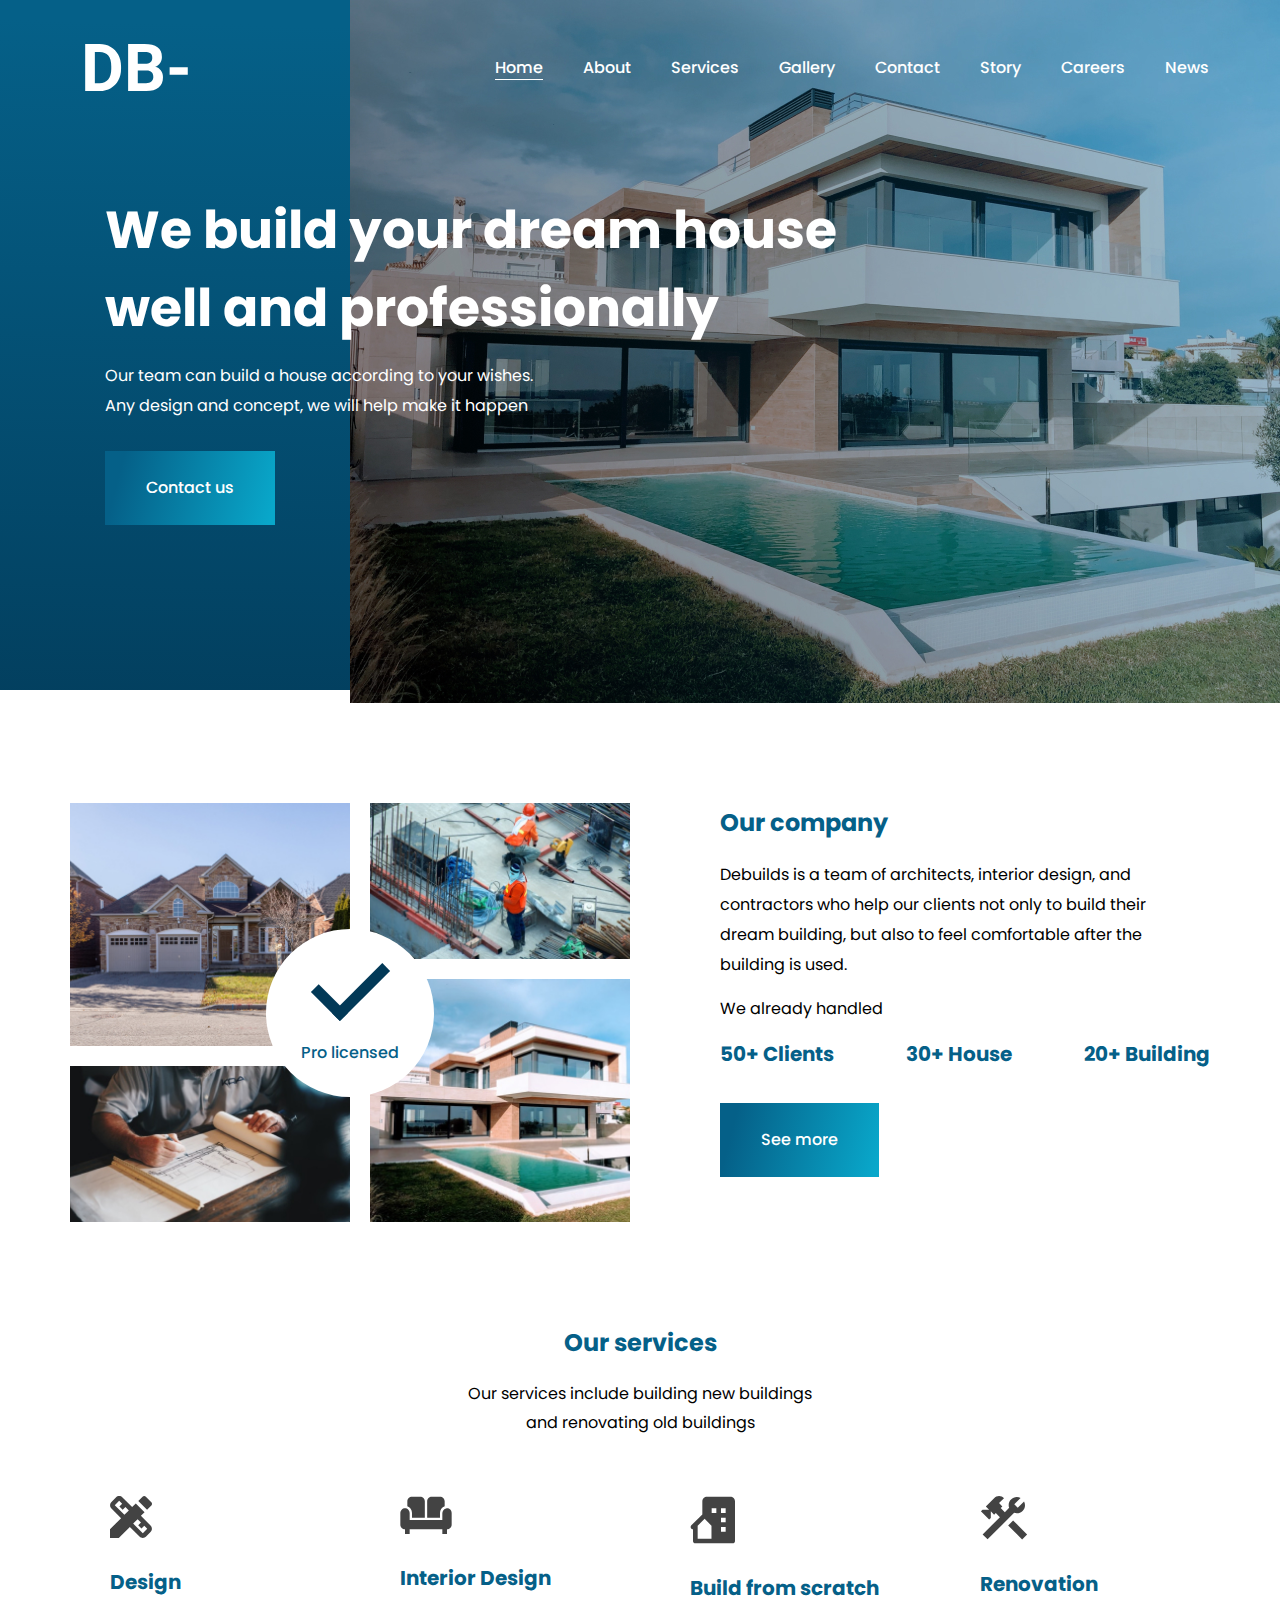
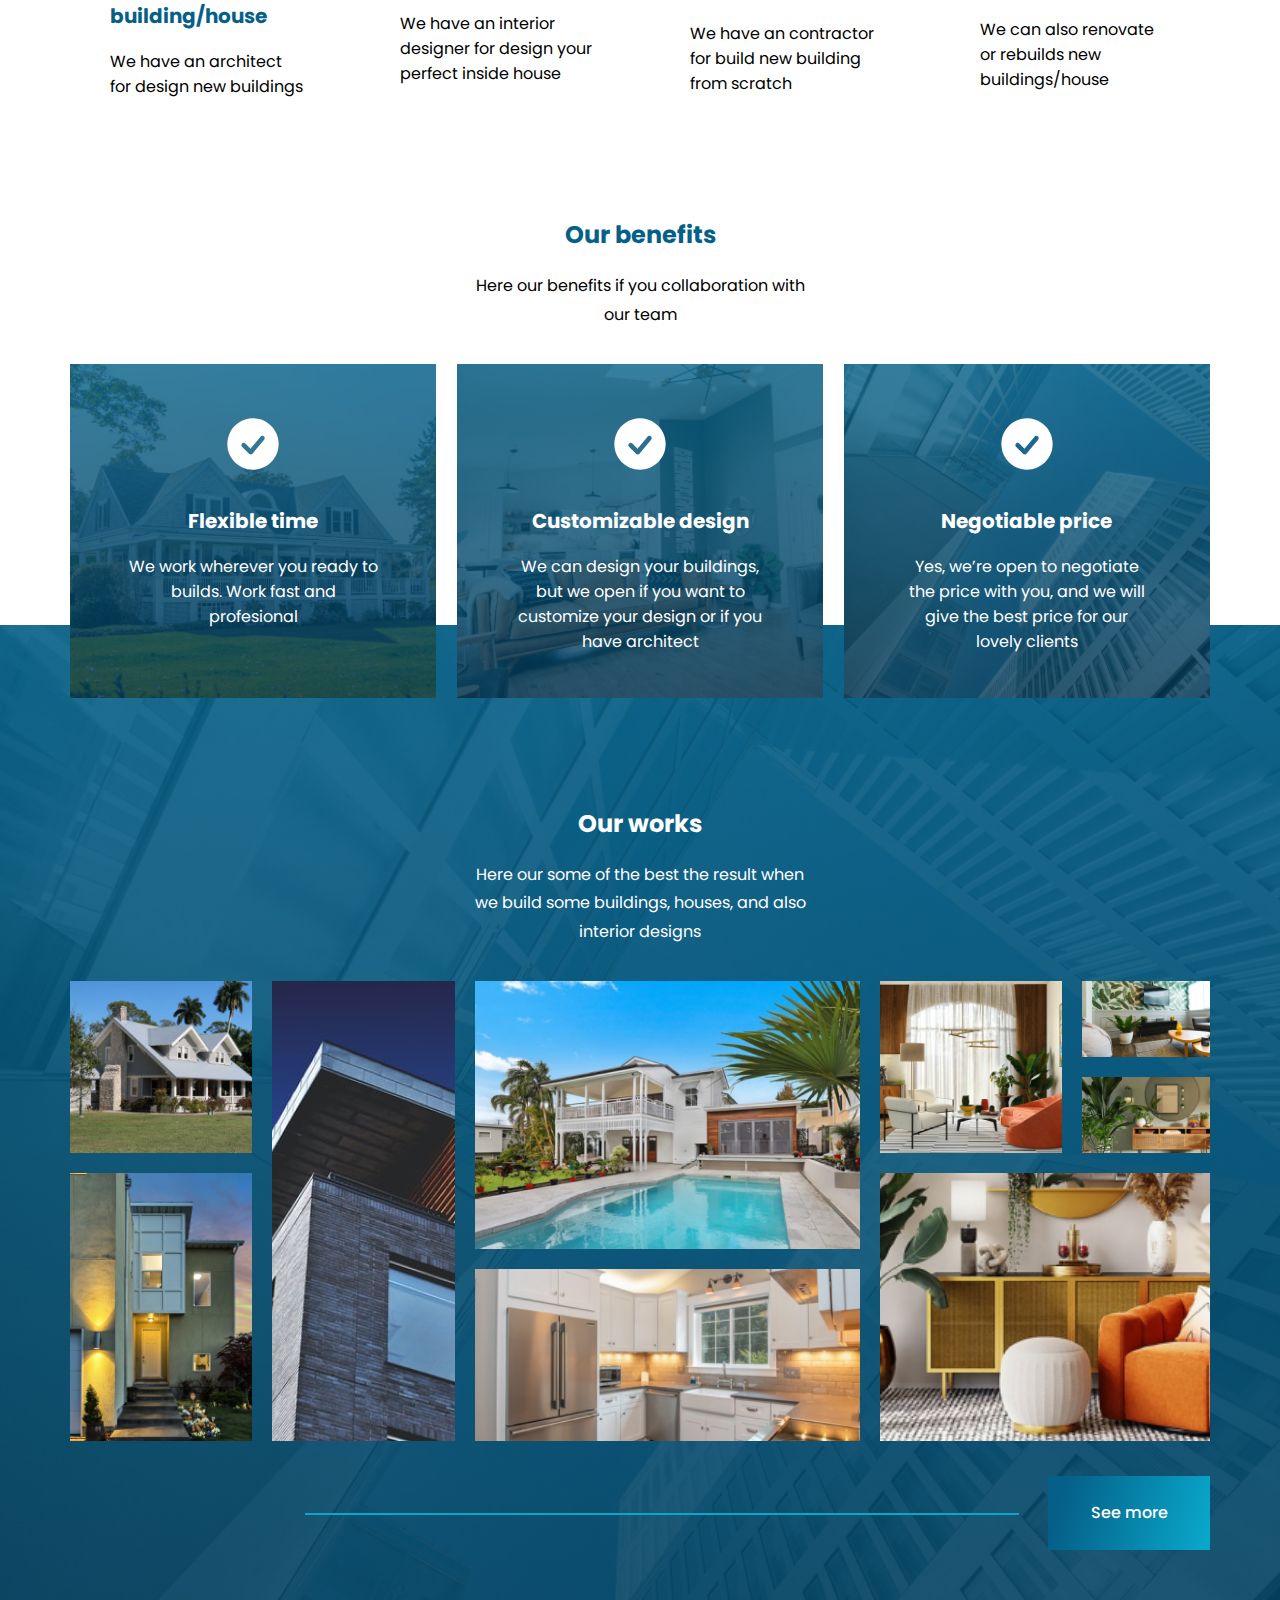
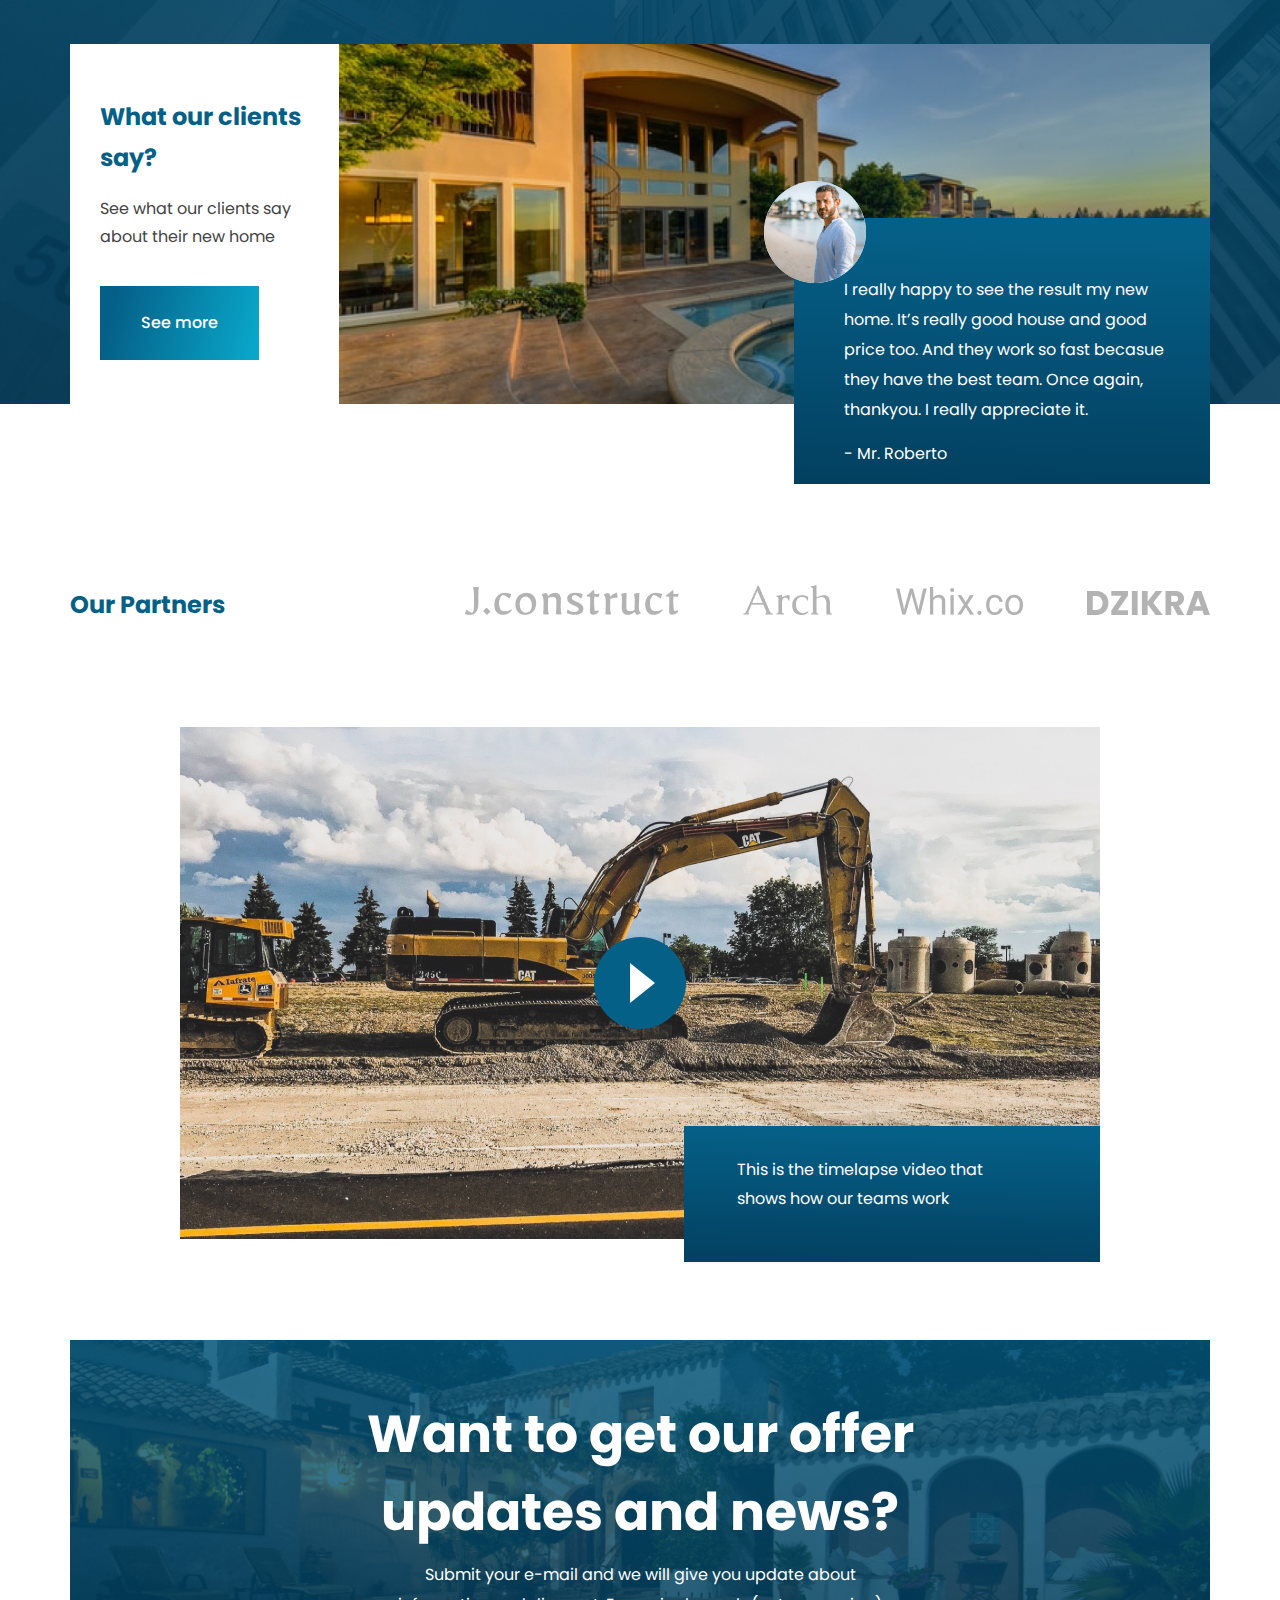
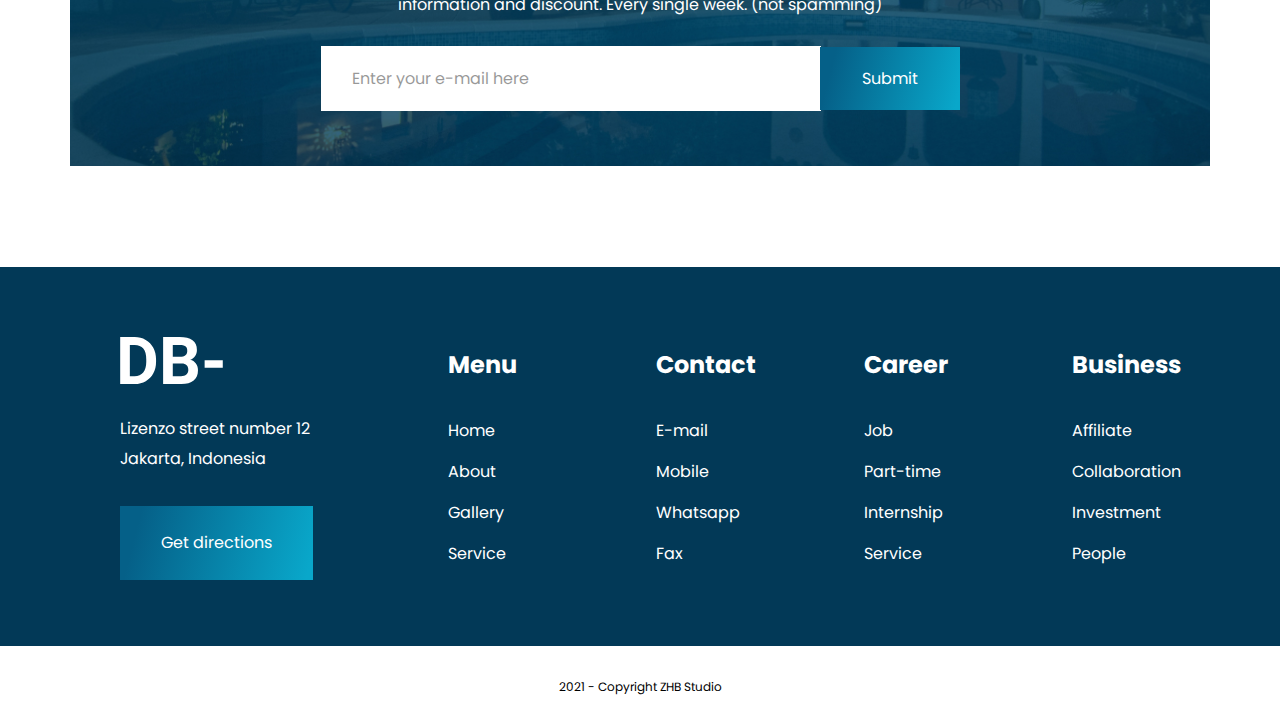
==== commit 90e1ee00: "p" ====
--- a/index.html
+++ b/index.html
@@ -12,6 +12,7 @@
     <script src="js/jquery-3.4.1.min.js"></script>
     <script src="js/jquery.fancybox.min.js"></script>
     <script src="js/script.js"></script>
+    <script src="js/slick.min.js"></script>
 </head>
 <body>
 <div class="wrapper">
@@ -22,7 +23,7 @@
             <div class="menu_burger"><b></b></div>
 
             <ul class="menu">
-                <li><a href="index.html">Home</a></li>
+                <li><a href="index.html" class="active">Home</a></li>
                 <li><a href="about.html">About</a></li>
                 <li><a href="services.html">Services</a></li>
                 <li><a href="gallery.html">Gallery</a></li>
@@ -267,8 +268,8 @@
                     <p>Lizenzo street number 12 Jakarta, Indonesia</p>
                     <a href="#" class="button">Get directions</a>
                 </div>
-                <div class="item footer_item">
-                    <span class="h2">Menu</span>
+                <div class="item">
+                    <span class="h2 footer_item">Menu</span>
                     <ul>
                         <li><a href="index.html">Home</a></li>
                         <li><a href="about.html">About</a></li>
@@ -285,7 +286,7 @@
                         <li><a href="#">Fax</a></li>
                     </ul>
                 </div>
-                <div class="item">
+                <div class="item footer_item">
                     <span class="h2">Career</span>
                     <ul>
                         <li><a href="#">Job</a></li>
@@ -294,7 +295,7 @@
                         <li><a href="#">Service</a></li>
                     </ul>
                 </div>
-                <div class="item">
+                <div class="item footer_item">
                     <span class="h2">Business</span>
                     <ul>
                         <li><a href="#">Affiliate</a></li>
--- a/css/style.css
+++ b/css/style.css
@@ -1,3 +1,4 @@
+@charset "UTF-8";
 body {
   font-family: "Poppins", sans-serif;
   -webkit-box-sizing: border-box;
@@ -124,6 +125,7 @@
   transition: all 0.3s ease 0s;
 }
 .button:hover {
+  opacity: 50%;
   background-color: #056088;
 }
 
@@ -236,105 +238,12 @@
   text-align: center;
 }
 
-.text_and_img_bg {
-  overflow: hidden;
-  position: relative;
-  width: 100%;
-  color: #FFF;
-  padding: 20px 0;
-}
-.text_and_img_bg .h2 {
-  color: #FFF;
-}
-.text_and_img_bg .block_bg {
-  position: absolute;
-  width: 100%;
-  height: 100%;
-  top: 0;
-  bottom: 0;
-  z-index: 0;
-}
-
-.img_and_text {
-  display: -webkit-box;
-  display: -ms-flexbox;
-  display: flex;
-  -webkit-box-pack: justify;
-      -ms-flex-pack: justify;
-          justify-content: space-between;
-}
-.img_and_text .img_block {
-  -webkit-box-ordinal-group: 2;
-      -ms-flex-order: 1;
-          order: 1;
-  position: relative;
-  width: calc(50% - 150px);
-}
-.img_and_text .img_block img {
-  -o-object-fit: cover;
-     object-fit: cover;
-  width: 100%;
-  height: 100%;
-}
-.img_and_text .img_block .second_img {
-  -webkit-box-sizing: border-box;
-          box-sizing: border-box;
-  -o-object-fit: none;
-     object-fit: none;
-  position: absolute;
-  z-index: 5;
-  right: -110px;
-  bottom: -49px;
-  width: 80%;
-  height: auto;
-}
-.img_and_text .right {
+.right {
   -webkit-box-ordinal-group: 3;
       -ms-flex-order: 2;
           order: 2;
 }
-.img_and_text .text {
-  margin-top: 35px;
-  -webkit-box-ordinal-group: 2;
-      -ms-flex-order: 1;
-          order: 1;
-  width: 50%;
-}
-.img_and_text .text .h2 {
-  text-align: left;
-}
-
-@media screen and (max-width: 1480px) {
-  .img_and_text .img_block .second_img {
-    border: 20px solid #fff;
-  }
-}
-@media screen and (max-width: 1220px) {
-  .img_and_text .img_block {
-    width: calc(50% - 30px);
-  }
-  .img_and_text .img_block .second_img {
-    width: 70%;
-    right: 30px;
-  }
-}
-@media screen and (max-width: 950px) {
-  .img_and_text .img_block .second_img {
-    display: none;
-  }
-}
-@media screen and (max-width: 770px) {
-  .img_and_text {
-    -ms-flex-wrap: wrap;
-        flex-wrap: wrap;
-  }
-  .img_and_text .img_block {
-    width: 100%;
-  }
-  .img_and_text .text {
-    width: 100%;
-  }
-}
+
 html, body {
   margin: 0;
   padding: 0;
@@ -464,6 +373,9 @@
 header .menu li a:hover {
   border-bottom: 1px solid #FFF;
 }
+header .menu li .active {
+  border-bottom: 1px solid #FFF;
+}
 header .menu_burger_active {
   margin-top: 0px;
   -webkit-transform: rotate(45deg);
@@ -656,12 +568,20 @@
       -ms-flex-pack: justify;
           justify-content: space-between;
 }
-.our_company h2 {
+.our_company h2,
+.our_company .h2 {
   text-align: left;
 }
 .our_company .img_and_circle {
   width: calc(50% - 10px);
   position: relative;
+  overflow: hidden;
+}
+.our_company .img_and_circle > img {
+  width: 100%;
+  height: 100%;
+  -o-object-fit: cover;
+     object-fit: cover;
 }
 .our_company .img_and_circle .image {
   display: -ms-grid;
@@ -823,7 +743,7 @@
     -webkit-transform: rotate(-45deg);
             transform: rotate(-45deg);
   }
-  .our_company .text span {
+  .our_company .text .achievements span {
     text-align: center;
     width: 100px;
   }
@@ -2373,12 +2293,108 @@
   }
   footer .footer_block .item li {
     display: none;
-  }
-  footer .footer_block .footer_active {
-    background-color: #bb2525;
-  }
-  footer .footer_block .footer_active li {
-    display: block;
+    opacity: 0;
+    -webkit-transition: all 0.3s ease 0s;
+    transition: all 0.3s ease 0s;
+  }
+}
+.text_and_img_bg {
+  overflow: hidden;
+  position: relative;
+  width: 100%;
+  color: #FFF;
+  padding: 20px 0;
+}
+.text_and_img_bg .h2 {
+  color: #FFF;
+}
+.text_and_img_bg .block_bg {
+  position: absolute;
+  width: 100%;
+  height: 100%;
+  top: 0;
+  bottom: 0;
+  z-index: 0;
+}
+
+.img_and_text {
+  display: -webkit-box;
+  display: -ms-flexbox;
+  display: flex;
+  -webkit-box-pack: justify;
+      -ms-flex-pack: justify;
+          justify-content: space-between;
+}
+.img_and_text .img_block {
+  -webkit-box-ordinal-group: 2;
+      -ms-flex-order: 1;
+          order: 1;
+  position: relative;
+  width: calc(50% - 150px);
+}
+.img_and_text .img_block img {
+  -o-object-fit: cover;
+     object-fit: cover;
+  width: 100%;
+  height: 100%;
+}
+.img_and_text .img_block .second_img {
+  -webkit-box-sizing: border-box;
+          box-sizing: border-box;
+  -o-object-fit: none;
+     object-fit: none;
+  position: absolute;
+  z-index: 5;
+  right: -110px;
+  bottom: -49px;
+  width: 80%;
+  height: auto;
+}
+.img_and_text .right {
+  -webkit-box-ordinal-group: 3;
+      -ms-flex-order: 2;
+          order: 2;
+}
+.img_and_text .text {
+  margin-top: 35px;
+  -webkit-box-ordinal-group: 2;
+      -ms-flex-order: 1;
+          order: 1;
+  width: 50%;
+}
+.img_and_text .text .h2 {
+  text-align: left;
+}
+
+@media screen and (max-width: 1480px) {
+  .img_and_text .img_block .second_img {
+    border: 20px solid #fff;
+  }
+}
+@media screen and (max-width: 1220px) {
+  .img_and_text .img_block {
+    width: calc(50% - 30px);
+  }
+  .img_and_text .img_block .second_img {
+    width: 70%;
+    right: 30px;
+  }
+}
+@media screen and (max-width: 950px) {
+  .img_and_text .img_block .second_img {
+    display: none;
+  }
+}
+@media screen and (max-width: 770px) {
+  .img_and_text {
+    -ms-flex-wrap: wrap;
+        flex-wrap: wrap;
+  }
+  .img_and_text .img_block {
+    width: 100%;
+  }
+  .img_and_text .text {
+    width: 100%;
   }
 }
 .forms_and_img {
@@ -2576,4 +2592,164 @@
     padding: 30px 20px 22px 20px;
   }
 }
+.banner {
+  -webkit-box-sizing: border-box;
+          box-sizing: border-box;
+  display: -webkit-box;
+  display: -ms-flexbox;
+  display: flex;
+  cursor: pointer;
+  position: relative;
+  -webkit-box-pack: justify;
+      -ms-flex-pack: justify;
+          justify-content: space-between;
+  padding: 306px 78px 29px 76px;
+  overflow: hidden;
+  background: -webkit-gradient(linear, left top, left bottom, color-stop(41.4%, rgba(0, 0, 0, 0)), to(rgba(0, 0, 0, 0.8))), url(brian-babb-XbwHrt87mQ0-unsplash.jpg);
+  background: linear-gradient(180deg, rgba(0, 0, 0, 0) 41.4%, rgba(0, 0, 0, 0.8) 100%), url(brian-babb-XbwHrt87mQ0-unsplash.jpg);
+}
+.banner .banner_bg {
+  position: absolute;
+  top: 0;
+  left: 0;
+  height: 100%;
+  width: 100%;
+  z-index: 0;
+  -o-object-fit: cover;
+     object-fit: cover;
+}
+.banner .h1 {
+  text-align: left;
+  z-index: 1;
+}
+.banner p {
+  z-index: 1;
+  color: #fff;
+  width: 26%;
+}
+
+.gallery_content a.h2 {
+  -webkit-transition: all 0.3s ease 0s;
+  transition: all 0.3s ease 0s;
+}
+.gallery_content a.h2:hover {
+  opacity: 50%;
+}
+
+@media screen and (max-width: 1286px) {
+  .banner {
+    padding: 220px 58px 29px 56px;
+  }
+  .banner .h1 {
+    width: 50%;
+  }
+  .banner p {
+    width: 40%;
+  }
+}
+@media screen and (max-width: 850px) {
+  .banner {
+    padding: 180px 58px 29px 56px;
+    -ms-flex-wrap: wrap;
+        flex-wrap: wrap;
+  }
+  .banner .h1 {
+    text-align: center;
+    width: 100%;
+  }
+  .banner p {
+    width: 100%;
+    text-align: center;
+  }
+}
+.slick-list {
+  overflow: hidden;
+}
+
+.slick-track {
+  display: -webkit-box;
+  display: -ms-flexbox;
+  display: flex;
+  position: relative;
+}
+
+.slider {
+  display: -webkit-box;
+  display: -ms-flexbox;
+  display: flex;
+}
+.slider .item {
+  width: calc(33% -20px);
+  height: 260px;
+  margin: 0 20px;
+  overflow: hidden;
+  position: relative;
+}
+.slider .item img {
+  -o-object-fit: cover;
+     object-fit: cover;
+  height: 100%;
+  width: 100%;
+  -o-object-position: top;
+     object-position: top;
+}
+
+@media screen and (max-width: 700px) {
+  .slider .item {
+    width: calc(33% -10px);
+    height: 230px;
+    margin: 0 10px;
+    overflow: hidden;
+    position: relative;
+  }
+  .slider .item img {
+    -o-object-fit: cover;
+       object-fit: cover;
+    height: 100%;
+    width: 100%;
+    -o-object-position: top;
+       object-position: top;
+  }
+}
+/* Точки (булиты) */
+.slick-dots {
+  display: -webkit-box;
+  display: -ms-flexbox;
+  display: flex;
+  position: absolute;
+  left: 50%;
+  bottom: -44px;
+  -webkit-transform: translateX(-50%);
+          transform: translateX(-50%);
+}
+
+.slick-dots li {
+  border-radius: 50%;
+  border: none;
+  width: 12px;
+  height: 12px;
+  background-color: #E7E7E7;
+  margin: 0 10px;
+  -webkit-transition: all 0.3s ease 0s;
+  transition: all 0.3s ease 0s;
+  cursor: pointer;
+}
+.slick-dots li:hover {
+  background-color: #023957;
+  opacity: 50%;
+}
+
+/* Активная точка */
+.slick-dots li.slick-active {
+  background-color: #023957;
+}
+.slick-dots li.slick-active:hover {
+  opacity: 100%;
+}
+
+/* Элемент точки */
+.slick-dots li button {
+  opacity: 0;
+  margin: 0 -5px;
+}
 /*# sourceMappingURL=style.css.map */